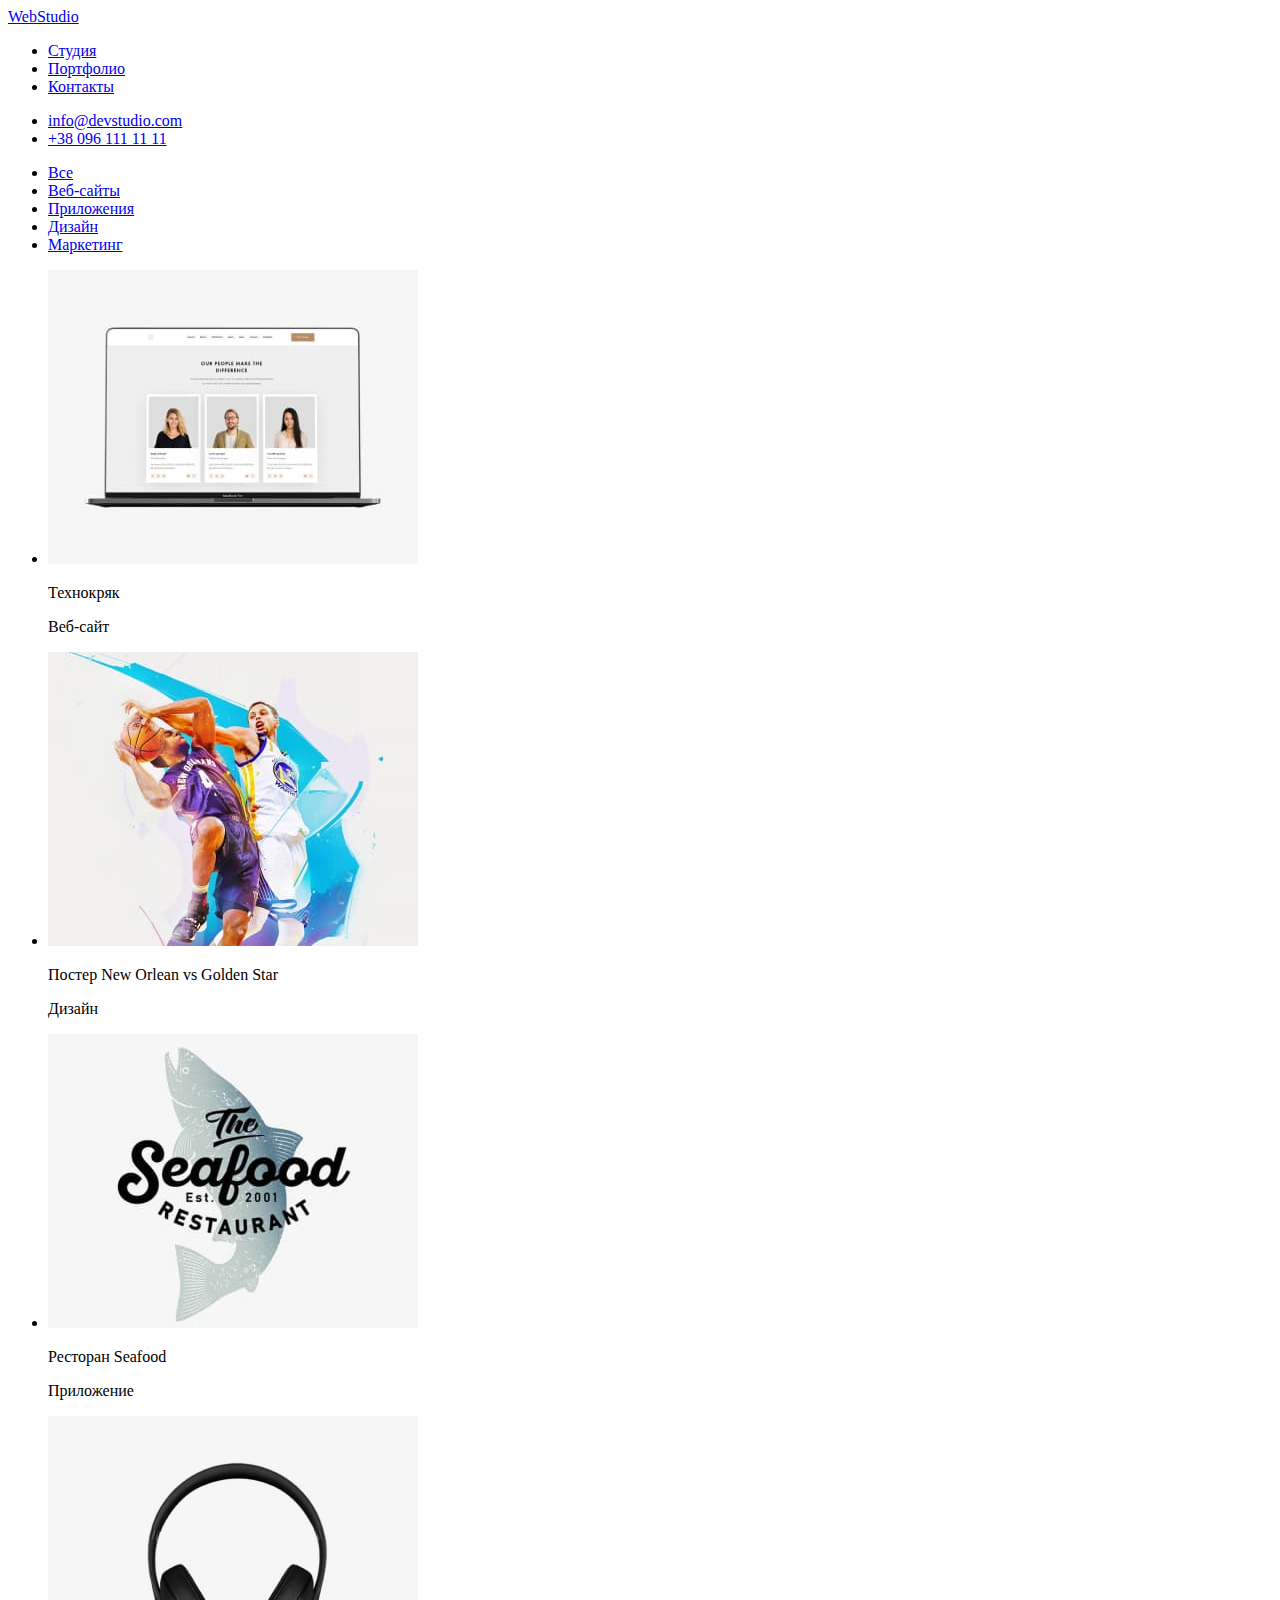
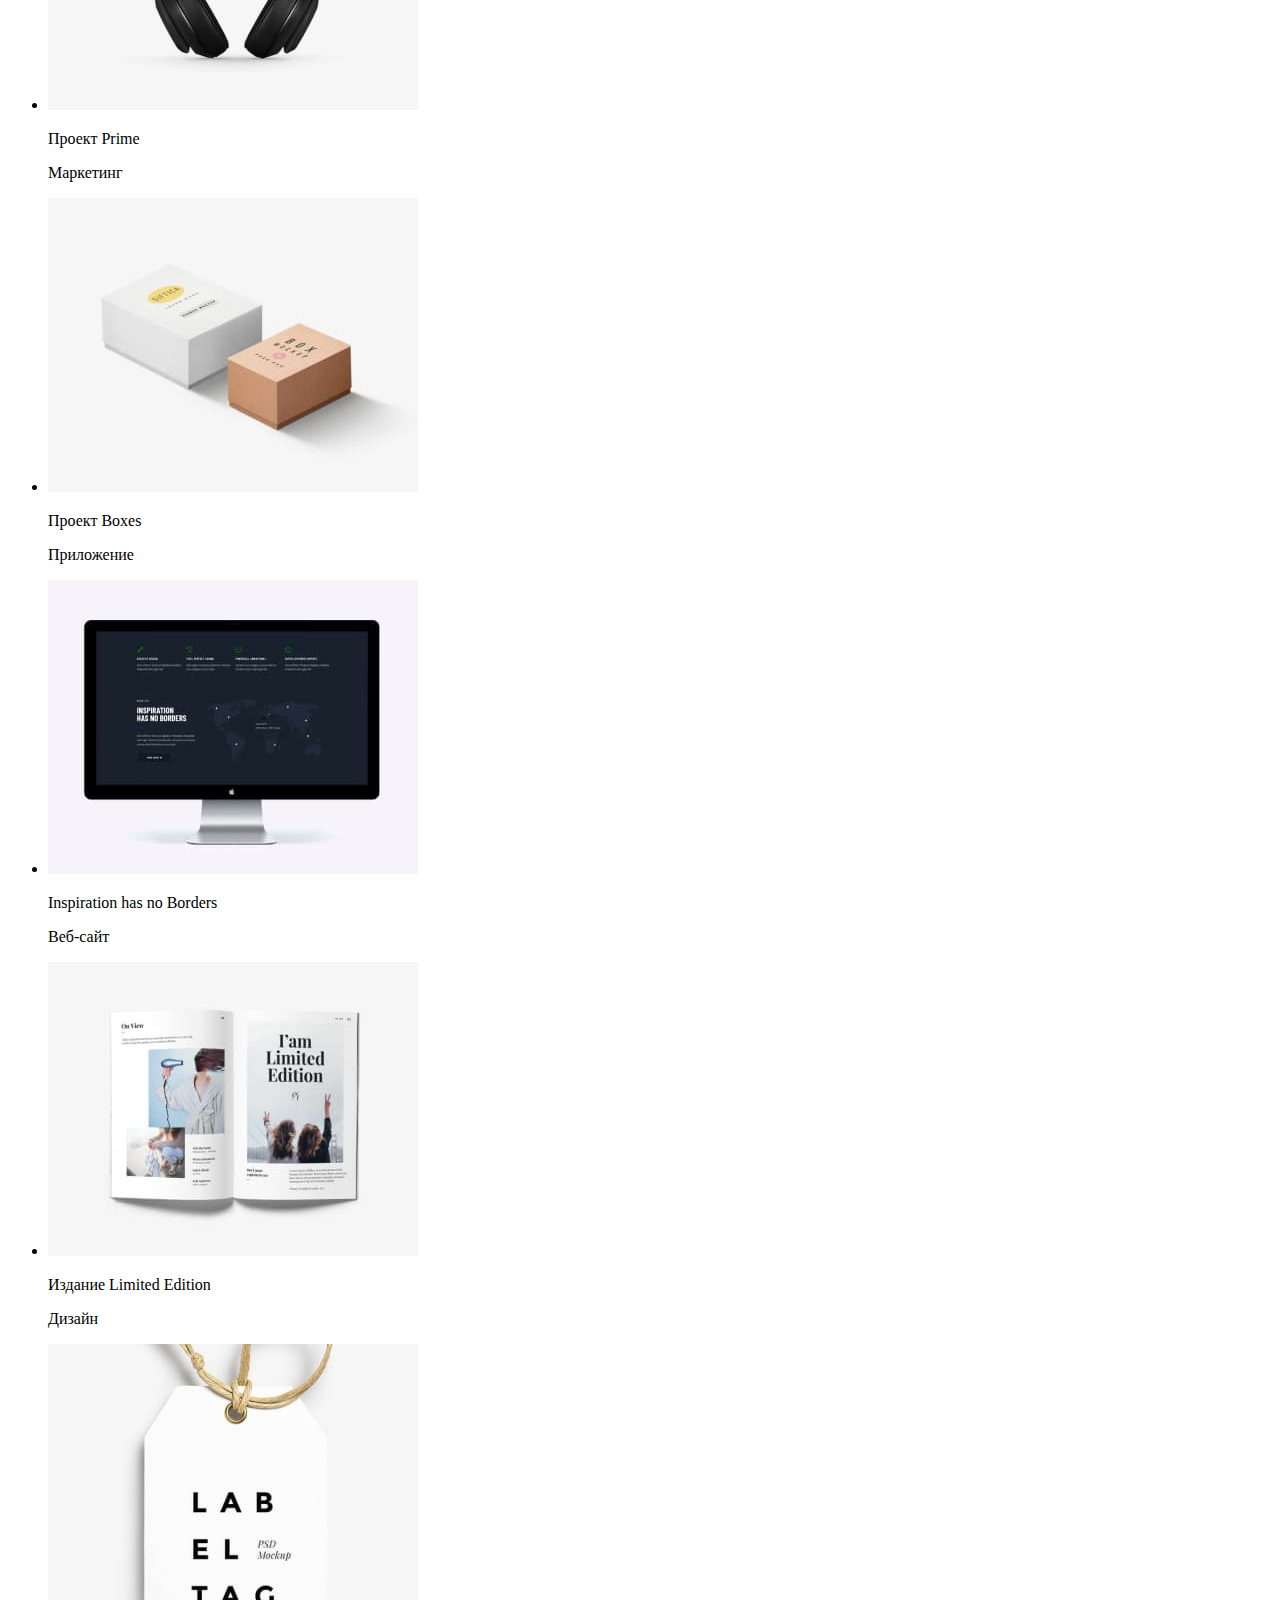
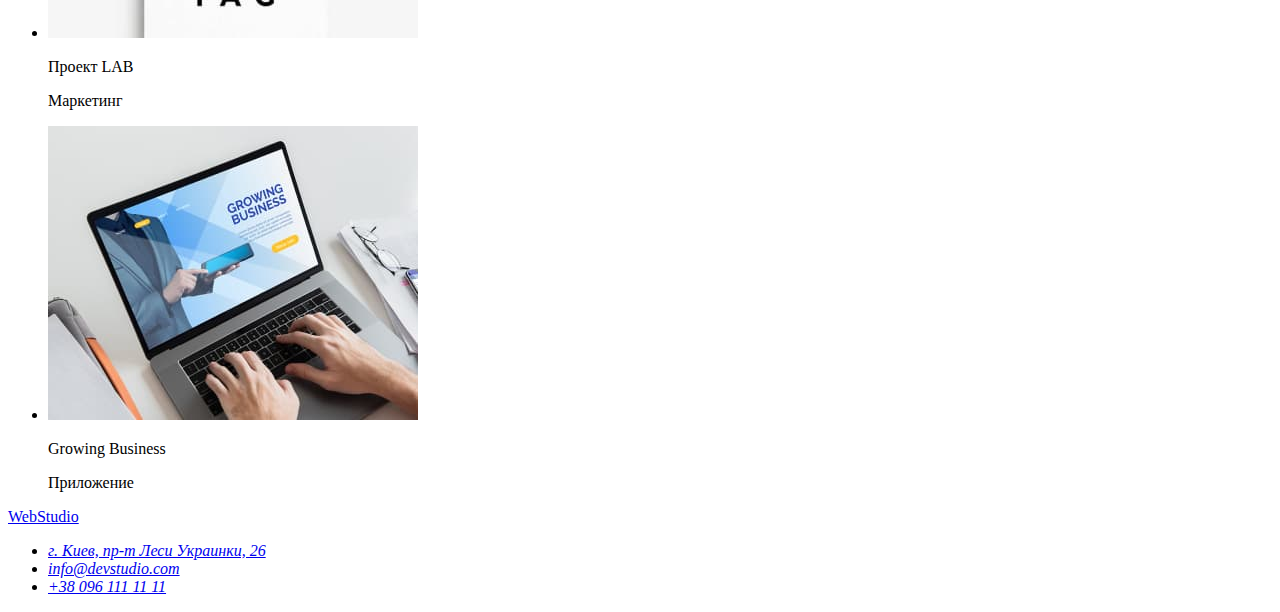
==== portfolio.html @ 1b554b1d "Сохраняет верстку" ====
<!DOCTYPE html>
<html lang="ru">
<head>
	<meta charset="UTF-8">
	<meta http-equiv="X-UA-Compatible" content="IE=edge">
	<meta name="viewport" content="width=device-width, initial-scale=1.0">
	<title>Document</title>
</head>
<body>
	<header>
		<a href="#">WebStudio</a>
		<nav>
			<ul>
				<li><a href="./index.html">Студия</a></li>
				<li><a href="./portfolio.html">Портфолио</a></li>
				<li><a href="#">Контакты</a></li>
			</ul>
		</nav>
		<ul>
			<li><a href="mailto:info@devstudio.com">info@devstudio.com</a></li>
			<li><a href="tel:+380961111111">+38 096 111 11 11</a></li>
		</ul>
	</header>
	<main>
		<nav>
			<ul>
				<li><a href="#">Все</a></li>
				<li><a href="#">Веб-сайты</a></li>
				<li><a href="#">Приложения</a></li>
				<li><a href="#">Дизайн</a></li>
				<li><a href="#">Маркетинг</a></li>
			</ul>
		</nav>
		<div>
			<ul>
				<li><img src="./images/portfolio-1.jpg" alt="Ноутбук с изображением фото людей" width="370" height="294">
					<p>Технокряк</p>
					<p>Веб-сайт</p>
			</li>
				<li><img src="./images/portfolio-2.jpg" alt="Два человека играют в баскетбол" width="370" height="294">
					<p>Постер New Orlean vs Golden Star</p>
					<p>Дизайн</p>
			</li>
				<li><img src="./images/portfolio-3.jpg" alt="	Логотип ресторана Seafood" width="370" height="294">
					<p>Ресторан Seafood</p>
					<p>Приложение</p>
			</li>
				<li><img src="./images/portfolio-4.jpg" alt="Изображены наушники" width="370" height="294">
					<p>Проект Prime</p>
					<p>Маркетинг</p>
			</li>
				<li><img src="./images/portfolio-5.jpg" alt="Две коробки" width="370" height="294">
					<p>Проект Boxes</p>
					<p>Приложение</p>
			</li>
				<li><img src="./images/portfolio-6.jpg" alt="Монитор" width="370" height="294">
					<p>Inspiration has no Borders</p>
					<p>Веб-сайт</p>
			</li>
				<li><img src="./images/portfolio-7.jpg" alt="Развернутая книга" width="370" height="294">
					<p>Издание Limited Edition</p>
					<p>Дизайн</p>
			</li>
				<li><img src="./images/portfolio-8.jpg" alt="Этикетка с буквами" width="370" height="294">
					<p>Проект LAB</p>
					<p>Маркетинг</p>
			</li>
			<li><img src="./images/portfolio-9.jpg" alt="Ноутбук" width="370" height="294">
				<p>Growing Business</p>
				<p>Приложение</p>
			</li>
			</ul>
		</div>
	</main>
	<footer>
		<a href="#">WebStudio</a>
		<address>
			<ul>
				<li><a href="https://www.google.com/maps/place/%D0%B1%D1%83%D0%BB.+%D0%9B%D0%B5%D1%81%D0%B8+%D0%A3%D0%BA%D1%80%D0%B0%D0%B8%D0%BD%D0%BA%D0%B8,+26,+%D0%9A%D0%B8%D0%B5%D0%B2,+02000/@50.4265807,30.5361971,17z/data=!3m1!4b1!4m5!3m4!1s0x40d4cf0e033ecbe9:0x57a4dffefec77da0!8m2!3d50.4265807!4d30.5383858"
						target="_blank">г. Киев, пр-т Леси Украинки, 26</a></li>
				<li><a href="mailto:info@devstudio.com">info@devstudio.com</a></li>
				<li><a href="tel:+380961111111">+38 096 111 11 11</a></li>
			</ul>
		</address>
	</footer>
</body>
</html>
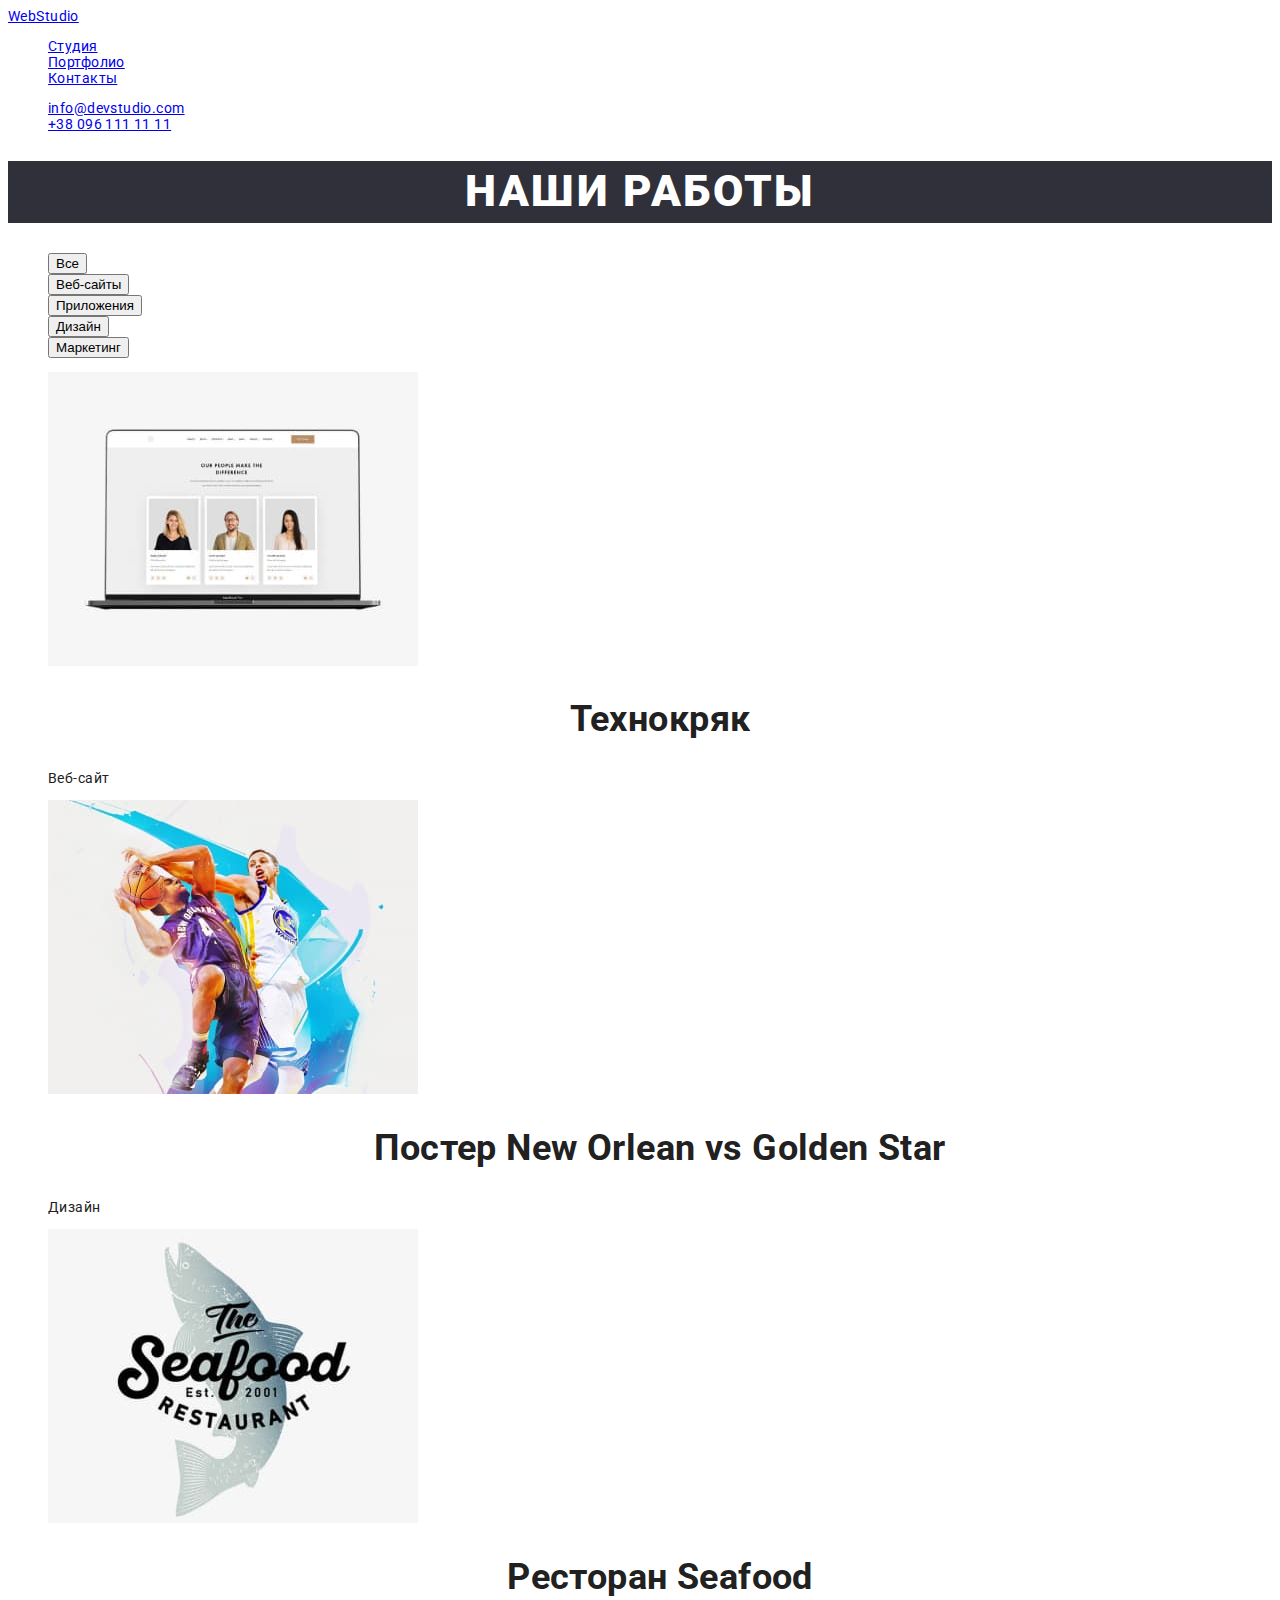
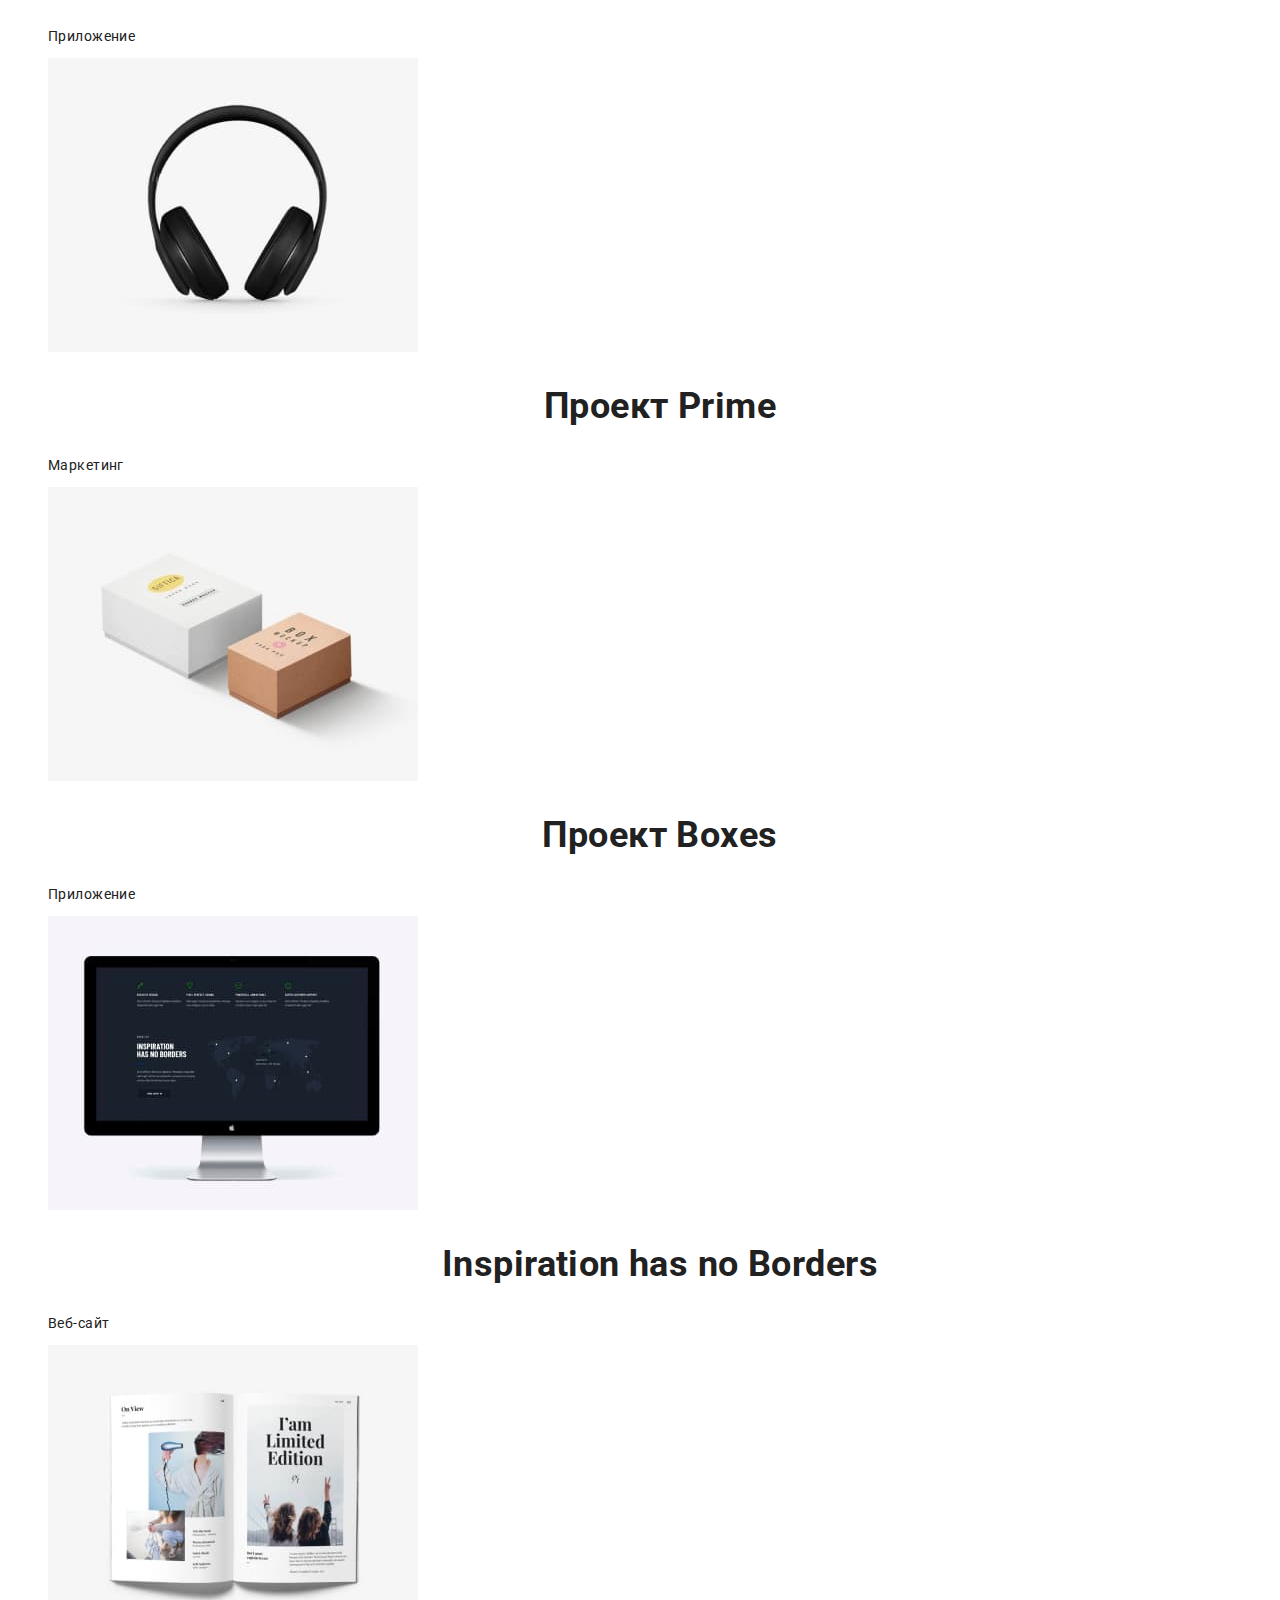
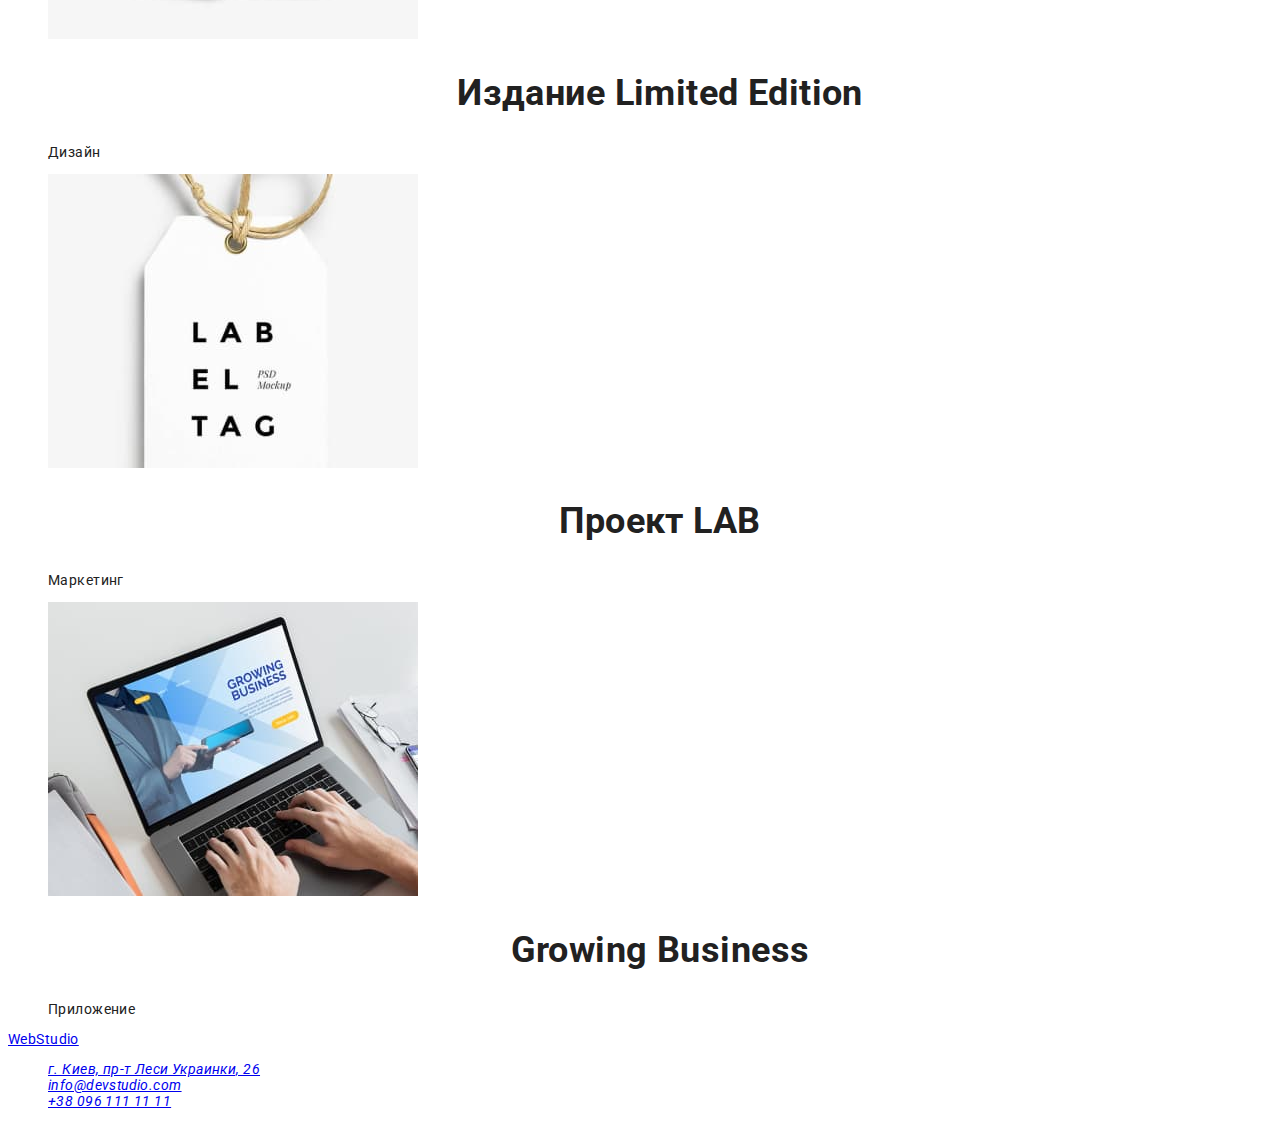
==== commit c7bc9b17: "сохраняет стили первой страницы" ====
--- a/portfolio.html
+++ b/portfolio.html
@@ -5,6 +5,9 @@
 	<meta http-equiv="X-UA-Compatible" content="IE=edge">
 	<meta name="viewport" content="width=device-width, initial-scale=1.0">
 	<title>Document</title>
+	<link href="https://fonts.googleapis.com/css2?family=Raleway:wght@700&family=Roboto:wght@400;500;700;900&display=swap"
+		rel="stylesheet">
+	<link rel="stylesheet" href="./css/styles.css">
 </head>
 <body>
 	<header>
@@ -23,50 +26,51 @@
 	</header>
 	<main>
 		<nav>
-			<ul>
-				<li><a href="#">Все</a></li>
-				<li><a href="#">Веб-сайты</a></li>
-				<li><a href="#">Приложения</a></li>
-				<li><a href="#">Дизайн</a></li>
-				<li><a href="#">Маркетинг</a></li>
+			<h1>Наши работы</h1>
+			<ul class="filter">
+				<li><button type="button">Все</button></li>
+				<li><button type="button">Веб-сайты</button></li>
+				<li><button type="button">Приложения</button></li>
+				<li><button type="button">Дизайн</button></li>
+				<li><button type="button">Маркетинг</button></li>
 			</ul>
 		</nav>
 		<div>
 			<ul>
 				<li><img src="./images/portfolio-1.jpg" alt="Ноутбук с изображением фото людей" width="370" height="294">
-					<p>Технокряк</p>
+					<h2>Технокряк</h2>
 					<p>Веб-сайт</p>
 			</li>
 				<li><img src="./images/portfolio-2.jpg" alt="Два человека играют в баскетбол" width="370" height="294">
-					<p>Постер New Orlean vs Golden Star</p>
+					<h2>Постер New Orlean vs Golden Star</h2>
 					<p>Дизайн</p>
 			</li>
 				<li><img src="./images/portfolio-3.jpg" alt="	Логотип ресторана Seafood" width="370" height="294">
-					<p>Ресторан Seafood</p>
+					<h2>Ресторан Seafood</h2>
 					<p>Приложение</p>
 			</li>
 				<li><img src="./images/portfolio-4.jpg" alt="Изображены наушники" width="370" height="294">
-					<p>Проект Prime</p>
+					<h2>Проект Prime</h2>
 					<p>Маркетинг</p>
 			</li>
 				<li><img src="./images/portfolio-5.jpg" alt="Две коробки" width="370" height="294">
-					<p>Проект Boxes</p>
+					<h2>Проект Boxes</h2>
 					<p>Приложение</p>
 			</li>
 				<li><img src="./images/portfolio-6.jpg" alt="Монитор" width="370" height="294">
-					<p>Inspiration has no Borders</p>
+					<h2>Inspiration has no Borders</h2>
 					<p>Веб-сайт</p>
 			</li>
 				<li><img src="./images/portfolio-7.jpg" alt="Развернутая книга" width="370" height="294">
-					<p>Издание Limited Edition</p>
+					<h2>Издание Limited Edition</h2>
 					<p>Дизайн</p>
 			</li>
 				<li><img src="./images/portfolio-8.jpg" alt="Этикетка с буквами" width="370" height="294">
-					<p>Проект LAB</p>
+					<h2>Проект LAB</h2>
 					<p>Маркетинг</p>
 			</li>
 			<li><img src="./images/portfolio-9.jpg" alt="Ноутбук" width="370" height="294">
-				<p>Growing Business</p>
+				<h2>Growing Business</h2>
 				<p>Приложение</p>
 			</li>
 			</ul>
--- a/css/styles.css
+++ b/css/styles.css
@@ -0,0 +1,117 @@
+a:hover {
+  text-decoration: underline;
+}
+ul li {
+  list-style: none;
+}
+body {
+  font-family: Roboto, sans-serif;
+  letter-spacing: 0.03em;
+  font-style: normal;
+  color: #212121;
+  font-weight: 400;
+  font-size: 14px;
+}
+.logo {
+  color: #2196f3;
+  font-family: Raleway;
+  font-weight: 700;
+  font-size: 26px;
+  line-height: 1.14;
+  text-decoration: none;
+}
+.list {
+  font-weight: 500;
+  line-height: 1.14;
+  color: #212121;
+}
+.link:hover,
+.link:focus,
+.contacts:hover,
+.contacts:focus {
+  color: #2196f3;
+}
+.button:hover,
+.button:focus {
+  color: #2f303a;
+}
+.contacts {
+  font-weight: 500;
+  line-height: 1.14;
+  color: #757575;
+}
+.link,
+.contacts {
+  text-decoration: none;
+  color: #212121;
+}
+h1 {
+  background: #2f303a;
+  color: #ffffff;
+  font-size: 44px;
+  line-height: 1.4;
+  font-weight: 900;
+  text-align: center;
+  letter-spacing: 0.06em;
+  text-transform: uppercase;
+}
+.button {
+  background: #2196f3;
+  box-shadow: 0px 4px 4px rgba(0, 0, 0, 0.15);
+  border-radius: 4px;
+  color: #ffffff;
+  font-weight: 700;
+  font-size: 16px;
+  line-height: 1.88;
+  text-align: center;
+  cursor: pointer;
+}
+h3 {
+  color: #212121;
+  font-weight: 700;
+  line-height: 1.14;
+  text-transform: uppercase;
+}
+.text {
+  color: #757575;
+  line-height: 1.7;
+}
+h2 {
+  color: #212121;
+  font-weight: 700;
+  font-size: 36px;
+  line-height: 1.17;
+  text-align: center;
+}
+.image {
+  width: 370px;
+  height: 294px;
+}
+.photo {
+  width: 270px;
+  height: 260px;
+}
+.name {
+  color: #212121;
+  font-weight: 500;
+  font-size: 16px;
+  line-height: 1.19;
+  text-align: center;
+}
+.profession {
+  color: #757575;
+  font-size: 16px;
+  line-height: 1.19;
+  text-align: center;
+}
+.address {
+  background: #2f303a;
+}
+.address .link {
+  line-height: 1.17;
+  color: rgba(255, 255, 255, 0.6);
+}
+.map {
+  color: #ffffff;
+  text-decoration: none;
+}
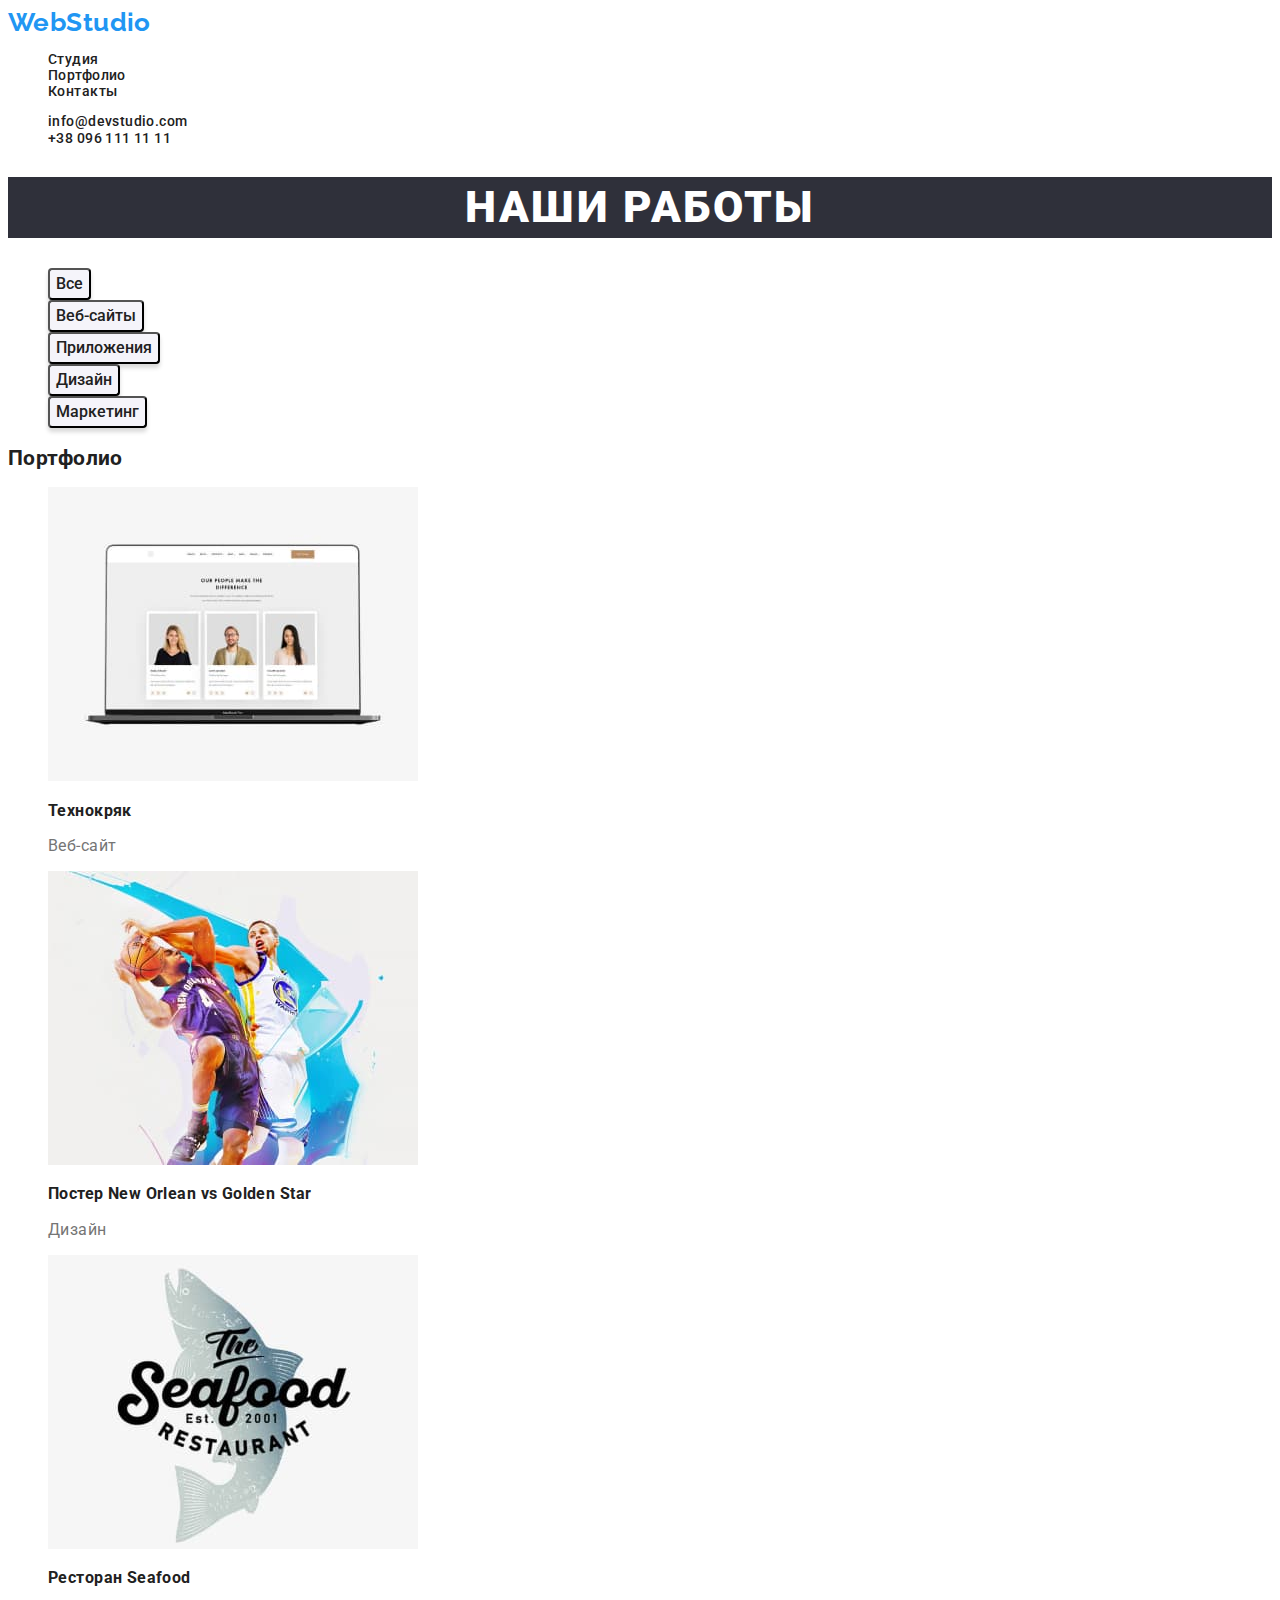
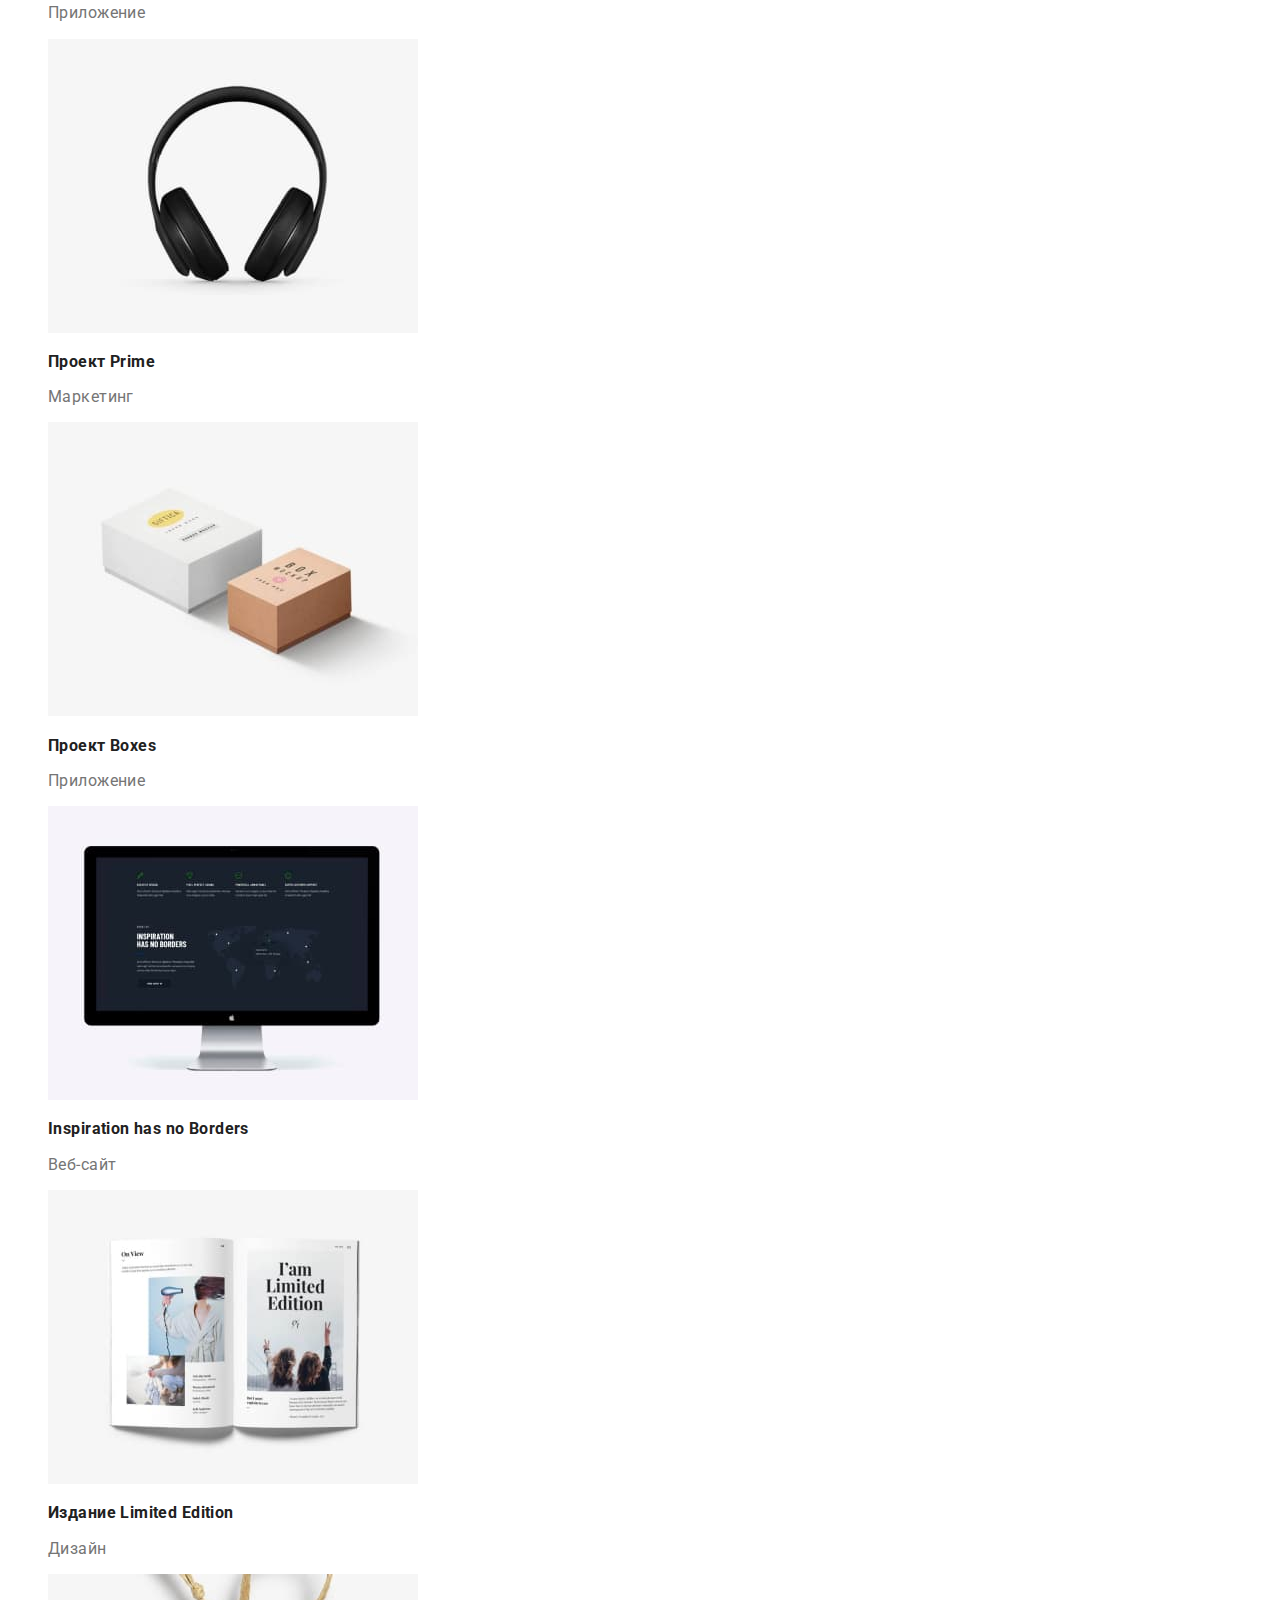
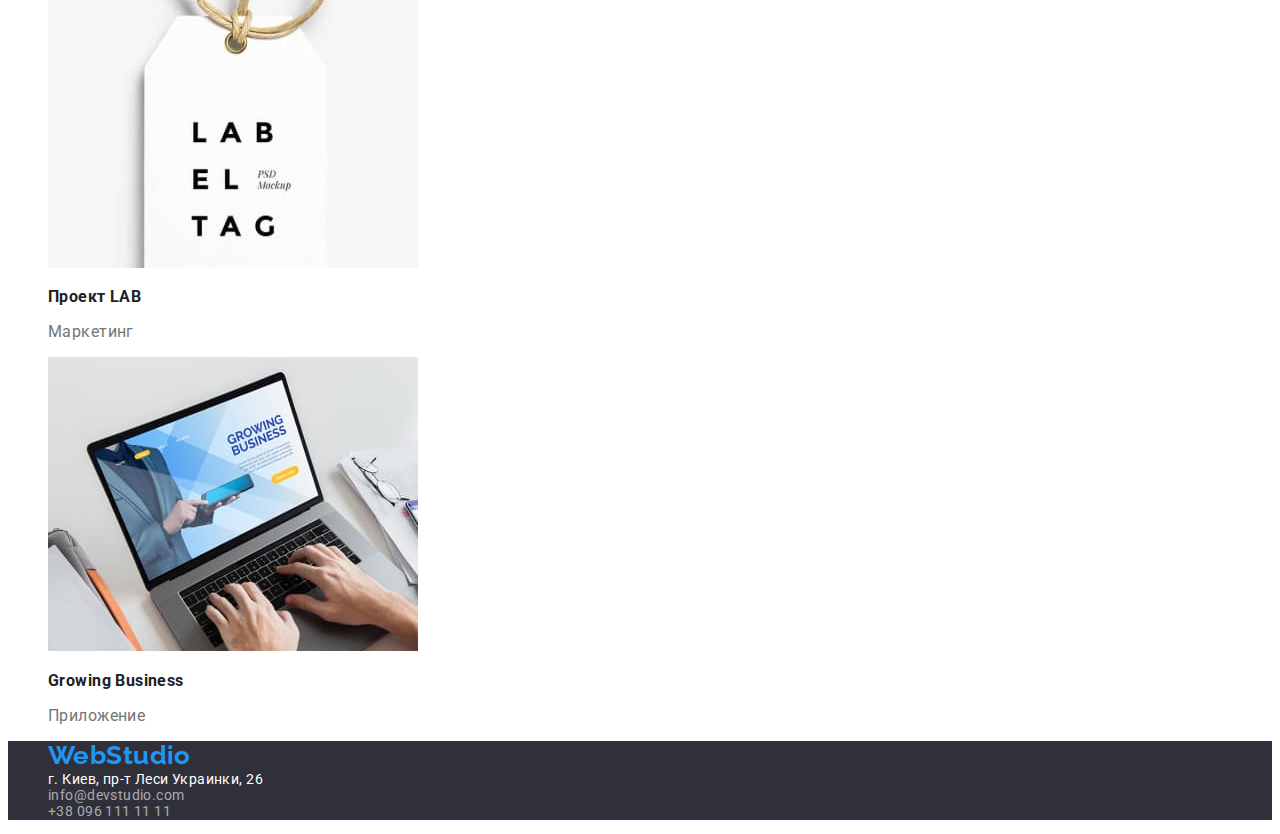
==== commit 9cc412ff: "сохраняет стили для index и portfolio" ====
--- a/portfolio.html
+++ b/portfolio.html
@@ -4,86 +4,88 @@
 	<meta charset="UTF-8">
 	<meta http-equiv="X-UA-Compatible" content="IE=edge">
 	<meta name="viewport" content="width=device-width, initial-scale=1.0">
-	<title>Document</title>
+	<title>Portfolio</title>
 	<link href="https://fonts.googleapis.com/css2?family=Raleway:wght@700&family=Roboto:wght@400;500;700;900&display=swap"
 		rel="stylesheet">
 	<link rel="stylesheet" href="./css/styles.css">
 </head>
 <body>
-	<header>
-		<a href="#">WebStudio</a>
-		<nav>
+	<header class="header">
+		<a class="logo" href="#">WebStudio</a>
+		<nav class="list">
 			<ul>
-				<li><a href="./index.html">Студия</a></li>
-				<li><a href="./portfolio.html">Портфолио</a></li>
-				<li><a href="#">Контакты</a></li>
+				<li><a class="link" href="./index.html">Студия</a></li>
+				<li><a class="link" href="./portfolio.html">Портфолио</a></li>
+				<li><a class="link" href="#">Контакты</a></li>
 			</ul>
 		</nav>
 		<ul>
-			<li><a href="mailto:info@devstudio.com">info@devstudio.com</a></li>
-			<li><a href="tel:+380961111111">+38 096 111 11 11</a></li>
+			<li><a class="contacts" href="mailto:info@devstudio.com">info@devstudio.com</a></li>
+			<li><a class="contacts" href="tel:+380961111111">+38 096 111 11 11</a></li>
 		</ul>
 	</header>
 	<main>
+		<h1>Наши работы</h1>
 		<nav>
-			<h1>Наши работы</h1>
 			<ul class="filter">
-				<li><button type="button">Все</button></li>
-				<li><button type="button">Веб-сайты</button></li>
-				<li><button type="button">Приложения</button></li>
-				<li><button type="button">Дизайн</button></li>
-				<li><button type="button">Маркетинг</button></li>
+				<li><button class="button" type="button">Все</button></li>
+				<li><button class="button" type="button">Веб-сайты</button></li>
+				<li><button class="button" type="button">Приложения</button></li>
+				<li><button class="button" type="button">Дизайн</button></li>
+				<li><button class="button" type="button">Маркетинг</button></li>
 			</ul>
 		</nav>
-		<div>
-			<ul>
+		<section>
+			<h2>Портфолио</h2>
+			<ul class="portfolio">
 				<li><img src="./images/portfolio-1.jpg" alt="Ноутбук с изображением фото людей" width="370" height="294">
-					<h2>Технокряк</h2>
-					<p>Веб-сайт</p>
+					<h3 class="products">Технокряк</h3>
+					<p class="description">Веб-сайт</p>
 			</li>
 				<li><img src="./images/portfolio-2.jpg" alt="Два человека играют в баскетбол" width="370" height="294">
-					<h2>Постер New Orlean vs Golden Star</h2>
-					<p>Дизайн</p>
+					<h3 class="products">Постер New Orlean vs Golden Star</h3>
+					<p class="description">Дизайн</p>
 			</li>
 				<li><img src="./images/portfolio-3.jpg" alt="	Логотип ресторана Seafood" width="370" height="294">
-					<h2>Ресторан Seafood</h2>
-					<p>Приложение</p>
+					<h3 class="products">Ресторан Seafood</h3>
+					<p class="description">Приложение</p>
 			</li>
 				<li><img src="./images/portfolio-4.jpg" alt="Изображены наушники" width="370" height="294">
-					<h2>Проект Prime</h2>
-					<p>Маркетинг</p>
+					<h3 class="products">Проект Prime</h3>
+					<p class="description">Маркетинг</p>
 			</li>
 				<li><img src="./images/portfolio-5.jpg" alt="Две коробки" width="370" height="294">
-					<h2>Проект Boxes</h2>
-					<p>Приложение</p>
+					<h3 class="products">Проект Boxes</h3>
+					<p class="description">Приложение</p>
 			</li>
 				<li><img src="./images/portfolio-6.jpg" alt="Монитор" width="370" height="294">
-					<h2>Inspiration has no Borders</h2>
-					<p>Веб-сайт</p>
+					<h3 class="products">Inspiration has no Borders</h3>
+					<p class="description">Веб-сайт</p>
 			</li>
 				<li><img src="./images/portfolio-7.jpg" alt="Развернутая книга" width="370" height="294">
-					<h2>Издание Limited Edition</h2>
-					<p>Дизайн</p>
+					<h3 class="products">Издание Limited Edition</h3>
+					<p class="description">Дизайн</p>
 			</li>
 				<li><img src="./images/portfolio-8.jpg" alt="Этикетка с буквами" width="370" height="294">
-					<h2>Проект LAB</h2>
-					<p>Маркетинг</p>
+					<h3 class="products">Проект LAB</h3>
+					<p class="description">Маркетинг</p>
 			</li>
 			<li><img src="./images/portfolio-9.jpg" alt="Ноутбук" width="370" height="294">
-				<h2>Growing Business</h2>
-				<p>Приложение</p>
+				<h3 class="products">Growing Business</h3>
+				<p class="description">Приложение</p>
 			</li>
 			</ul>
-		</div>
+		</section>
 	</main>
-	<footer>
-		<a href="#">WebStudio</a>
+	<footer class="footer">
 		<address>
-			<ul>
-				<li><a href="https://www.google.com/maps/place/%D0%B1%D1%83%D0%BB.+%D0%9B%D0%B5%D1%81%D0%B8+%D0%A3%D0%BA%D1%80%D0%B0%D0%B8%D0%BD%D0%BA%D0%B8,+26,+%D0%9A%D0%B8%D0%B5%D0%B2,+02000/@50.4265807,30.5361971,17z/data=!3m1!4b1!4m5!3m4!1s0x40d4cf0e033ecbe9:0x57a4dffefec77da0!8m2!3d50.4265807!4d30.5383858"
+			<ul class="address">
+				<li><a class="logo" href="#">WebStudio</a></li>
+				<li><a class="map"
+						href="https://www.google.com/maps/place/%D0%B1%D1%83%D0%BB.+%D0%9B%D0%B5%D1%81%D0%B8+%D0%A3%D0%BA%D1%80%D0%B0%D0%B8%D0%BD%D0%BA%D0%B8,+26,+%D0%9A%D0%B8%D0%B5%D0%B2,+02000/@50.4265807,30.5361971,17z/data=!3m1!4b1!4m5!3m4!1s0x40d4cf0e033ecbe9:0x57a4dffefec77da0!8m2!3d50.4265807!4d30.5383858"
 						target="_blank">г. Киев, пр-т Леси Украинки, 26</a></li>
-				<li><a href="mailto:info@devstudio.com">info@devstudio.com</a></li>
-				<li><a href="tel:+380961111111">+38 096 111 11 11</a></li>
+				<li><a class="link" href="mailto:info@devstudio.com">info@devstudio.com</a></li>
+				<li><a class="link" href="tel:+380961111111">+38 096 111 11 11</a></li>
 			</ul>
 		</address>
 	</footer>
--- a/css/styles.css
+++ b/css/styles.css
@@ -1,3 +1,9 @@
+:root {
+  --primary-text-color: #757575;
+  --title-text-color: #212121;
+  --accent-color: #2196f3;
+}
+
 a:hover {
   text-decoration: underline;
 }
@@ -8,12 +14,27 @@
   font-family: Roboto, sans-serif;
   letter-spacing: 0.03em;
   font-style: normal;
-  color: #212121;
+  color: var(--title-text-color);
   font-weight: 400;
   font-size: 14px;
 }
+.header {
+  background-color: #ffffff;
+}
+.main-section {
+  background-color: #2f303a;
+}
+.text-section {
+  background-color: #e5e5e5;
+}
+.team-section {
+  background-color: #f5f4fa;
+}
+.footer {
+  background-color: #2f303a;
+}
 .logo {
-  color: #2196f3;
+  color: var(--accent-color);
   font-family: Raleway;
   font-weight: 700;
   font-size: 26px;
@@ -23,27 +44,35 @@
 .list {
   font-weight: 500;
   line-height: 1.14;
-  color: #212121;
+  color: var(--title-text-color);
 }
 .link:hover,
 .link:focus,
 .contacts:hover,
 .contacts:focus {
-  color: #2196f3;
+  color: var(--accent-color);
 }
 .button:hover,
 .button:focus {
-  color: #2f303a;
+  color: #ffffff;
+  background-color: var(--accent-color);
+  box-shadow: 0px 3px 1px rgba(0, 0, 0, 0.1), 0px 1px 2px rgba(0, 0, 0, 0.08),
+    0px 2px 2px rgba(0, 0, 0, 0.12);
+  border-radius: 4px;
 }
+/* .list:active {
+  color: #ffffff;
+  background-color: var(--accent-color);
+} */
 .contacts {
   font-weight: 500;
   line-height: 1.14;
-  color: #757575;
+  color: var(--primary-text-color);
 }
 .link,
 .contacts {
   text-decoration: none;
-  color: #212121;
+  color: var(--title-text-color);
 }
 h1 {
   background: #2f303a;
@@ -56,28 +85,31 @@
   text-transform: uppercase;
 }
 .button {
-  background: #2196f3;
+  background: #f5f4fa;
   box-shadow: 0px 4px 4px rgba(0, 0, 0, 0.15);
   border-radius: 4px;
-  color: #ffffff;
-  font-weight: 700;
+  color: var(--title-text-color);
+  font-weight: 500;
   font-size: 16px;
-  line-height: 1.88;
+  line-height: 1.63;
   text-align: center;
   cursor: pointer;
+  font-family: inherit;
 }
-h3 {
-  color: #212121;
+.feature {
+  color: var(--title-text-color);
+  text-transform: uppercase;
   font-weight: 700;
+  font-size: 14px;
   line-height: 1.14;
-  text-transform: uppercase;
 }
 .text {
-  color: #757575;
+  color: var(--primary-text-color);
+  font-size: 14px;
   line-height: 1.7;
 }
-h2 {
-  color: #212121;
+.title {
+  color: var(--title-text-color);
   font-weight: 700;
   font-size: 36px;
   line-height: 1.17;
@@ -92,26 +124,40 @@
   height: 260px;
 }
 .name {
-  color: #212121;
+  color: var(--title-text-color);
   font-weight: 500;
   font-size: 16px;
   line-height: 1.19;
   text-align: center;
 }
 .profession {
-  color: #757575;
+  color: var(--primary-text-color);
   font-size: 16px;
   line-height: 1.19;
   text-align: center;
 }
 .address {
   background: #2f303a;
+  font-style: normal;
 }
 .address .link {
+  color: rgba(255, 255, 255, 0.6);
   line-height: 1.17;
-  color: rgba(255, 255, 255, 0.6);
 }
 .map {
   color: #ffffff;
   text-decoration: none;
 }
+}
+.products {
+  color: var(--title-text-color);
+  font-weight: 700;
+  font-style: 18px;
+  line-height: 2;
+  letter-spacing: 0.06em;
+}
+.description {
+  color: var(--primary-text-color);
+  font-size: 16px;
+  line-height: 1.19;
+}
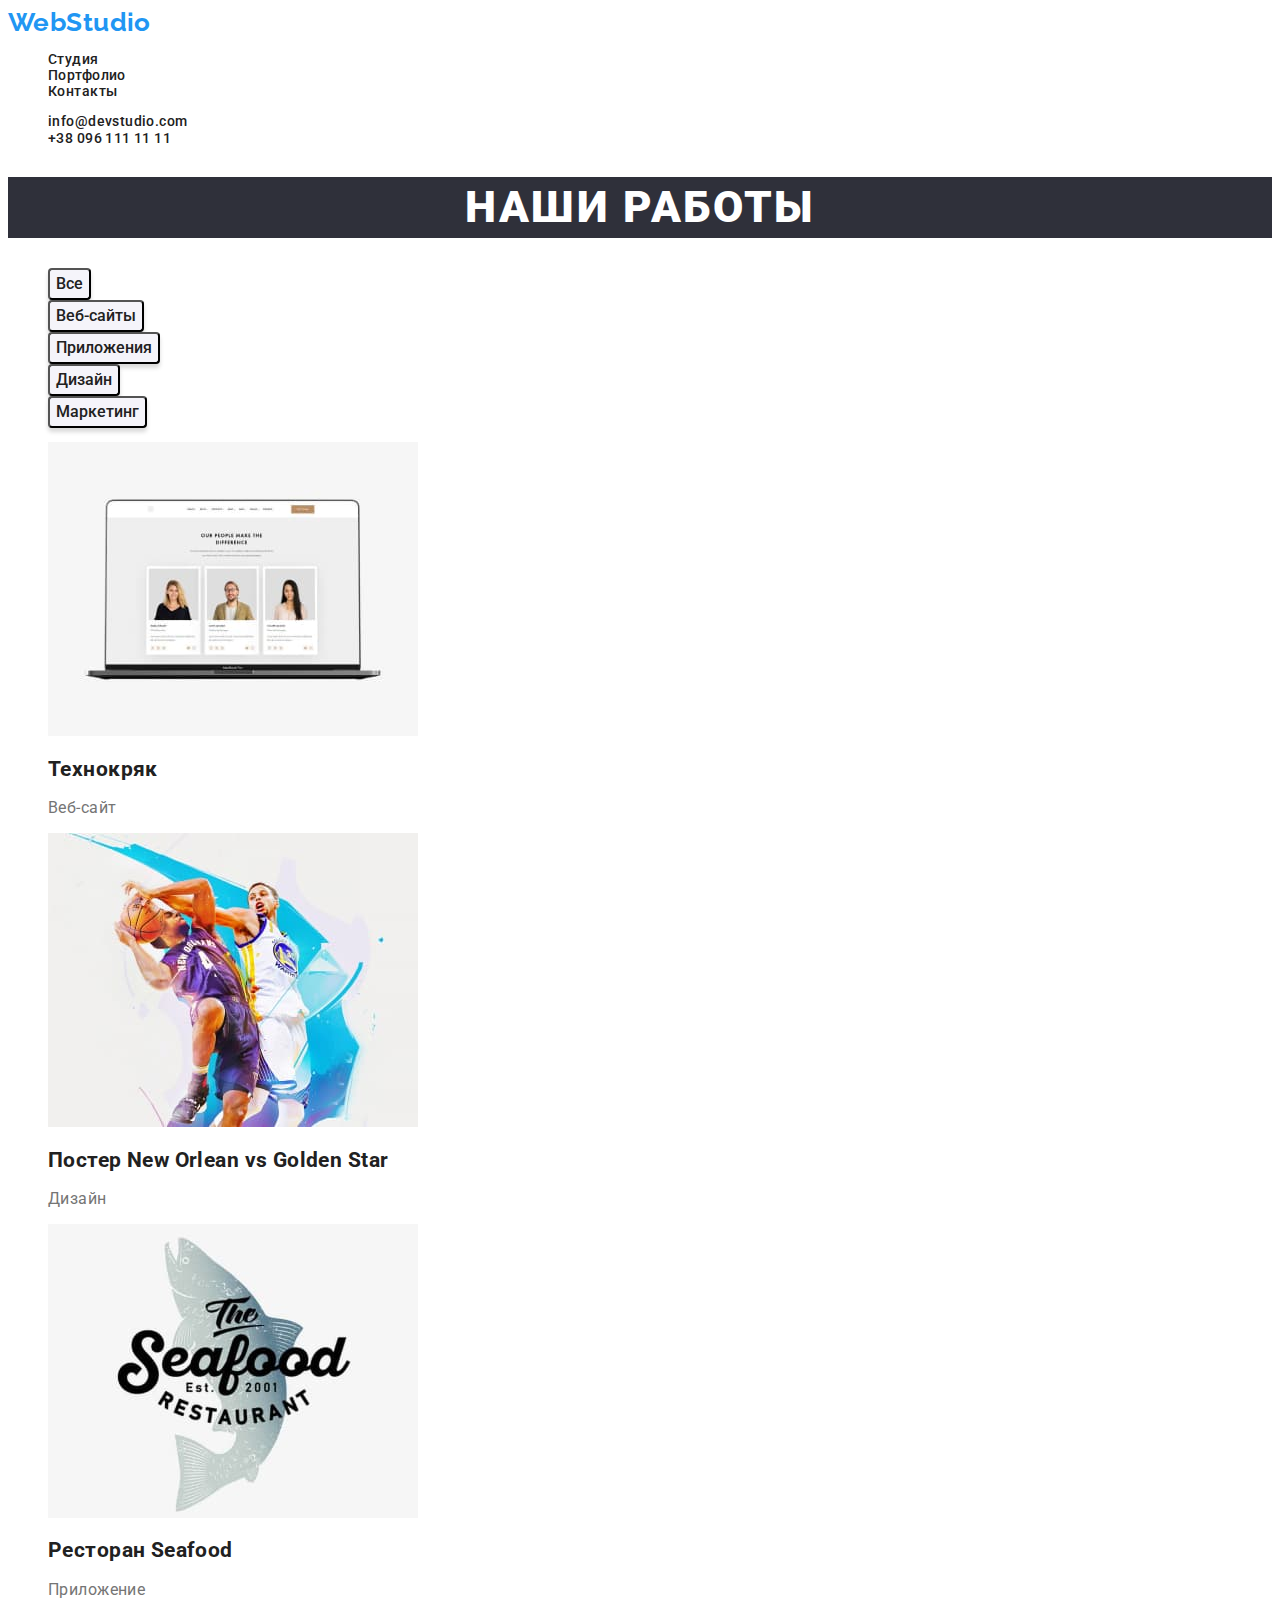
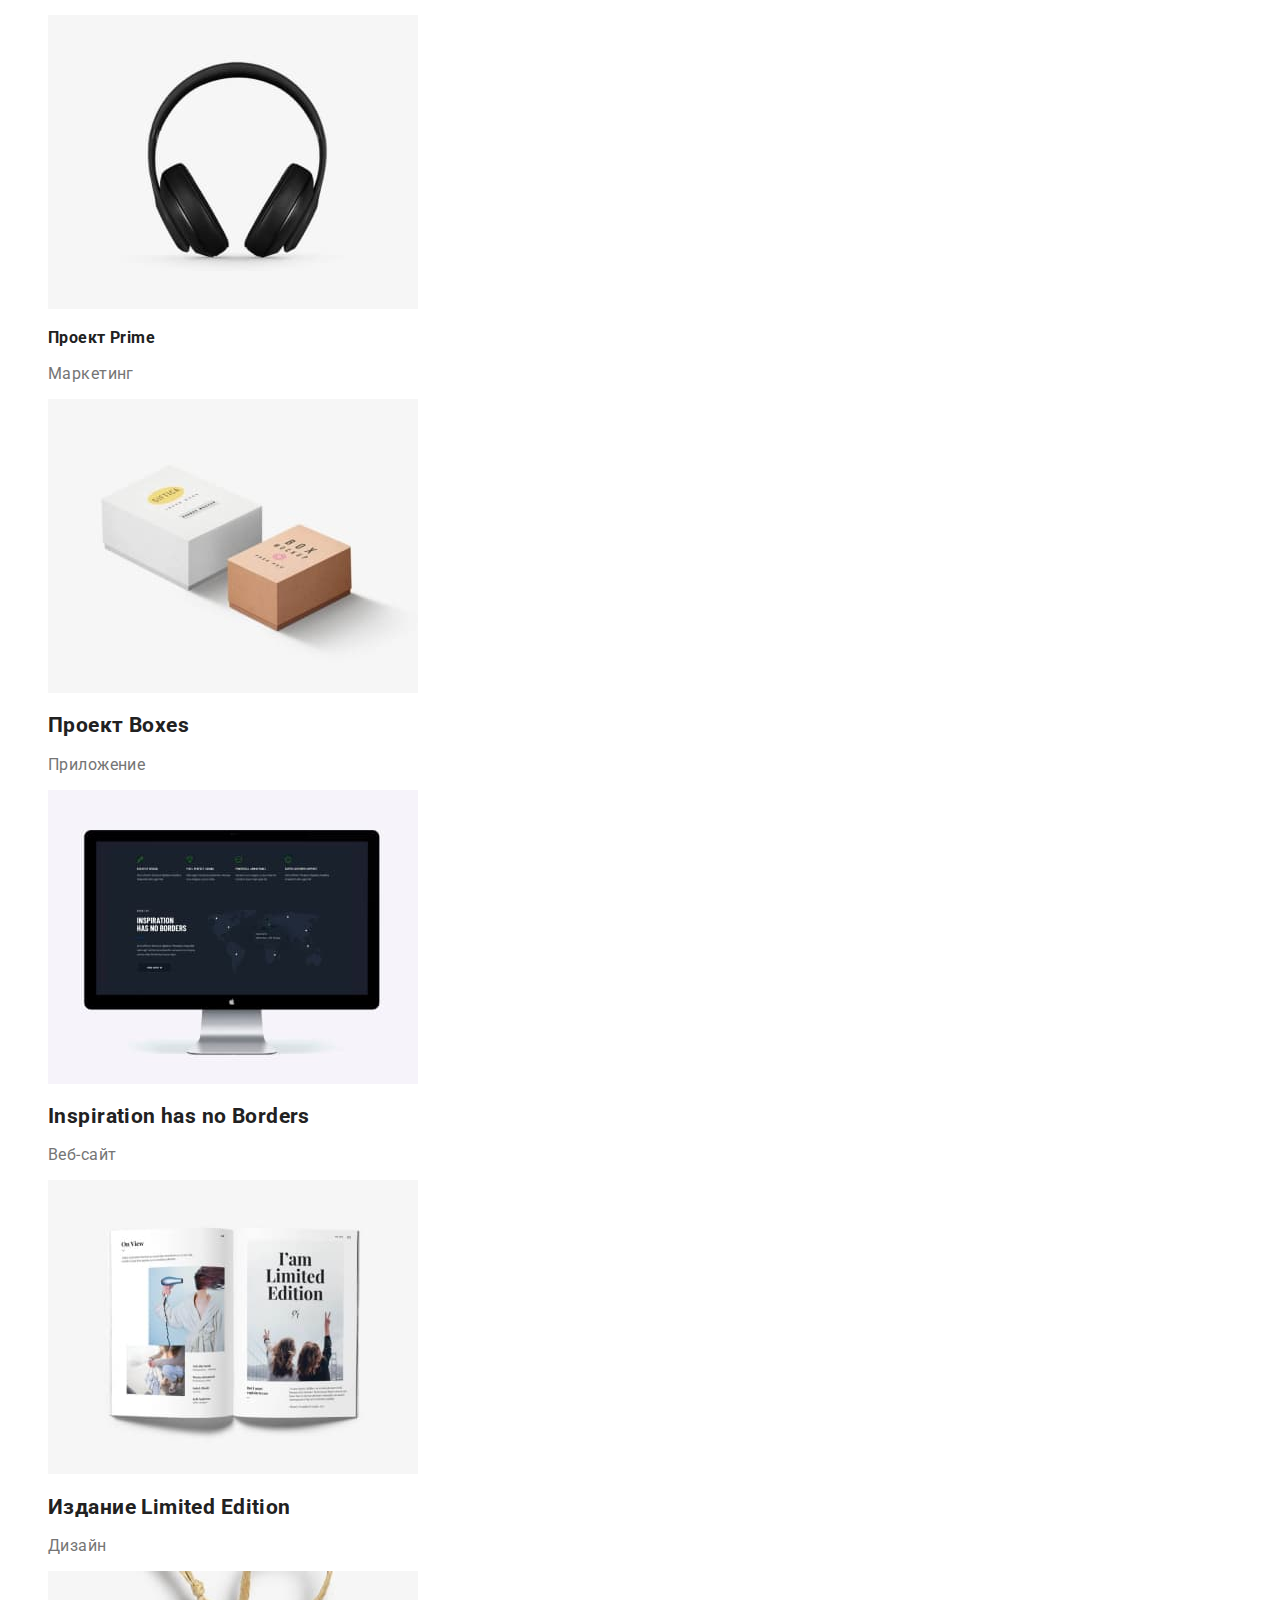
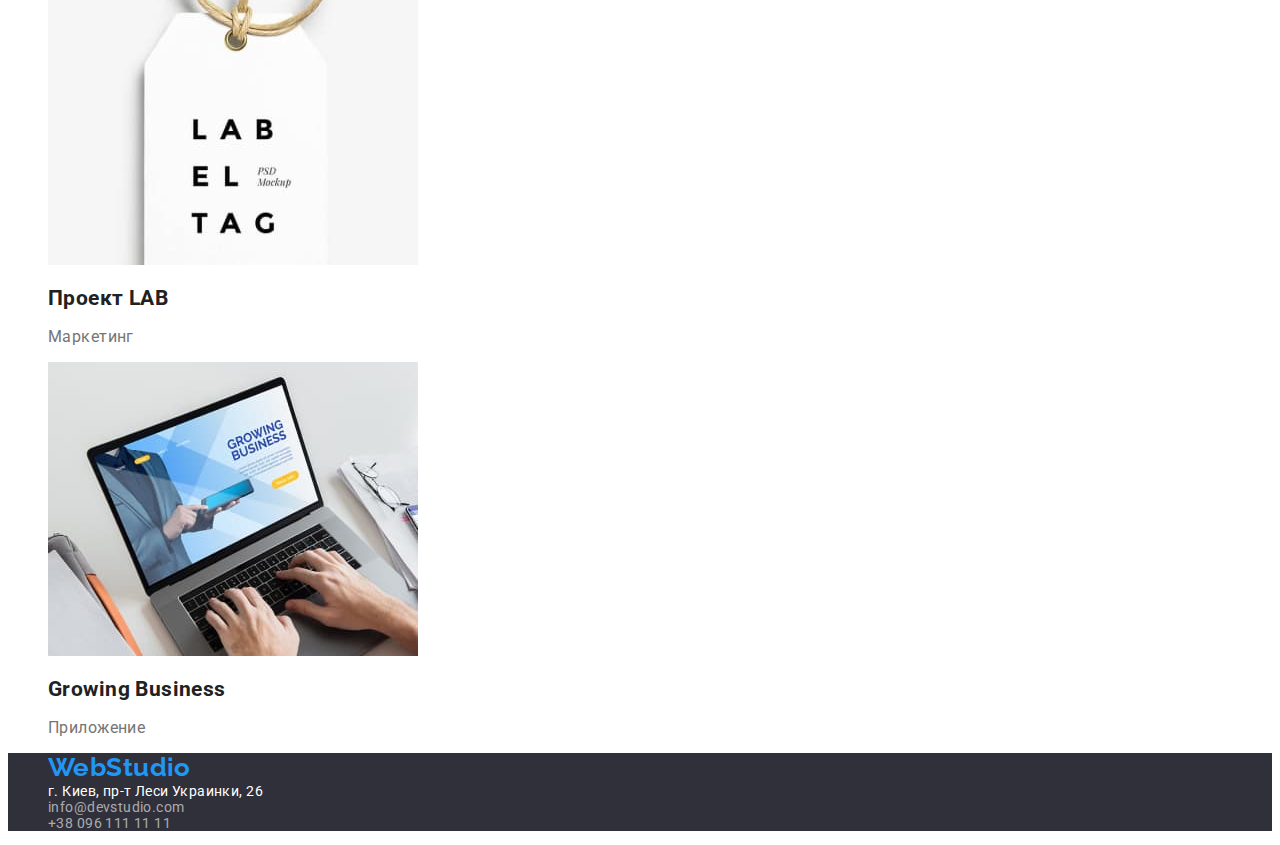
==== commit aede9c4b: "исправляет ошибки ментора по html" ====
--- a/portfolio.html
+++ b/portfolio.html
@@ -25,8 +25,8 @@
 		</ul>
 	</header>
 	<main>
-		<h1>Наши работы</h1>
-		<nav>
+		<section>
+			<h1 class="main-title">Наши работы</h1>
 			<ul class="filter">
 				<li><button class="button" type="button">Все</button></li>
 				<li><button class="button" type="button">Веб-сайты</button></li>
@@ -34,20 +34,17 @@
 				<li><button class="button" type="button">Дизайн</button></li>
 				<li><button class="button" type="button">Маркетинг</button></li>
 			</ul>
-		</nav>
-		<section>
-			<h2>Портфолио</h2>
 			<ul class="portfolio">
 				<li><img src="./images/portfolio-1.jpg" alt="Ноутбук с изображением фото людей" width="370" height="294">
-					<h3 class="products">Технокряк</h3>
+					<h2 class="products">Технокряк</h2>
 					<p class="description">Веб-сайт</p>
 			</li>
 				<li><img src="./images/portfolio-2.jpg" alt="Два человека играют в баскетбол" width="370" height="294">
-					<h3 class="products">Постер New Orlean vs Golden Star</h3>
+					<h2 class="products">Постер New Orlean vs Golden Star</h2>
 					<p class="description">Дизайн</p>
 			</li>
 				<li><img src="./images/portfolio-3.jpg" alt="	Логотип ресторана Seafood" width="370" height="294">
-					<h3 class="products">Ресторан Seafood</h3>
+					<h2 class="products">Ресторан Seafood</h2>
 					<p class="description">Приложение</p>
 			</li>
 				<li><img src="./images/portfolio-4.jpg" alt="Изображены наушники" width="370" height="294">
@@ -55,23 +52,23 @@
 					<p class="description">Маркетинг</p>
 			</li>
 				<li><img src="./images/portfolio-5.jpg" alt="Две коробки" width="370" height="294">
-					<h3 class="products">Проект Boxes</h3>
+					<h2 class="products">Проект Boxes</h2>
 					<p class="description">Приложение</p>
 			</li>
 				<li><img src="./images/portfolio-6.jpg" alt="Монитор" width="370" height="294">
-					<h3 class="products">Inspiration has no Borders</h3>
+					<h2 class="products">Inspiration has no Borders</h2>
 					<p class="description">Веб-сайт</p>
 			</li>
 				<li><img src="./images/portfolio-7.jpg" alt="Развернутая книга" width="370" height="294">
-					<h3 class="products">Издание Limited Edition</h3>
+					<h2 class="products">Издание Limited Edition</h2>
 					<p class="description">Дизайн</p>
 			</li>
 				<li><img src="./images/portfolio-8.jpg" alt="Этикетка с буквами" width="370" height="294">
-					<h3 class="products">Проект LAB</h3>
+					<h2 class="products">Проект LAB</h2>
 					<p class="description">Маркетинг</p>
 			</li>
 			<li><img src="./images/portfolio-9.jpg" alt="Ноутбук" width="370" height="294">
-				<h3 class="products">Growing Business</h3>
+				<h2 class="products">Growing Business</h2>
 				<p class="description">Приложение</p>
 			</li>
 			</ul>
--- a/css/styles.css
+++ b/css/styles.css
@@ -2,6 +2,7 @@
   --primary-text-color: #757575;
   --title-text-color: #212121;
   --accent-color: #2196f3;
+  --bg-white-color: #ffffff;
 }
 
 a:hover {
@@ -19,7 +20,7 @@
   font-size: 14px;
 }
 .header {
-  background-color: #ffffff;
+  background-color: var(--bg-white-color);
 }
 .main-section {
   background-color: #2f303a;
@@ -54,7 +55,7 @@
 }
 .button:hover,
 .button:focus {
-  color: #ffffff;
+  color: var(--bg-white-color);
   background-color: var(--accent-color);
   box-shadow: 0px 3px 1px rgba(0, 0, 0, 0.1), 0px 1px 2px rgba(0, 0, 0, 0.08),
     0px 2px 2px rgba(0, 0, 0, 0.12);
@@ -74,9 +75,9 @@
   text-decoration: none;
   color: var(--title-text-color);
 }
-h1 {
+.main-title {
   background: #2f303a;
-  color: #ffffff;
+  color: var(--bg-white-color);
   font-size: 44px;
   line-height: 1.4;
   font-weight: 900;
@@ -145,7 +146,7 @@
   line-height: 1.17;
 }
 .map {
-  color: #ffffff;
+  color: var(--bg-white-color);
   text-decoration: none;
 }
 }
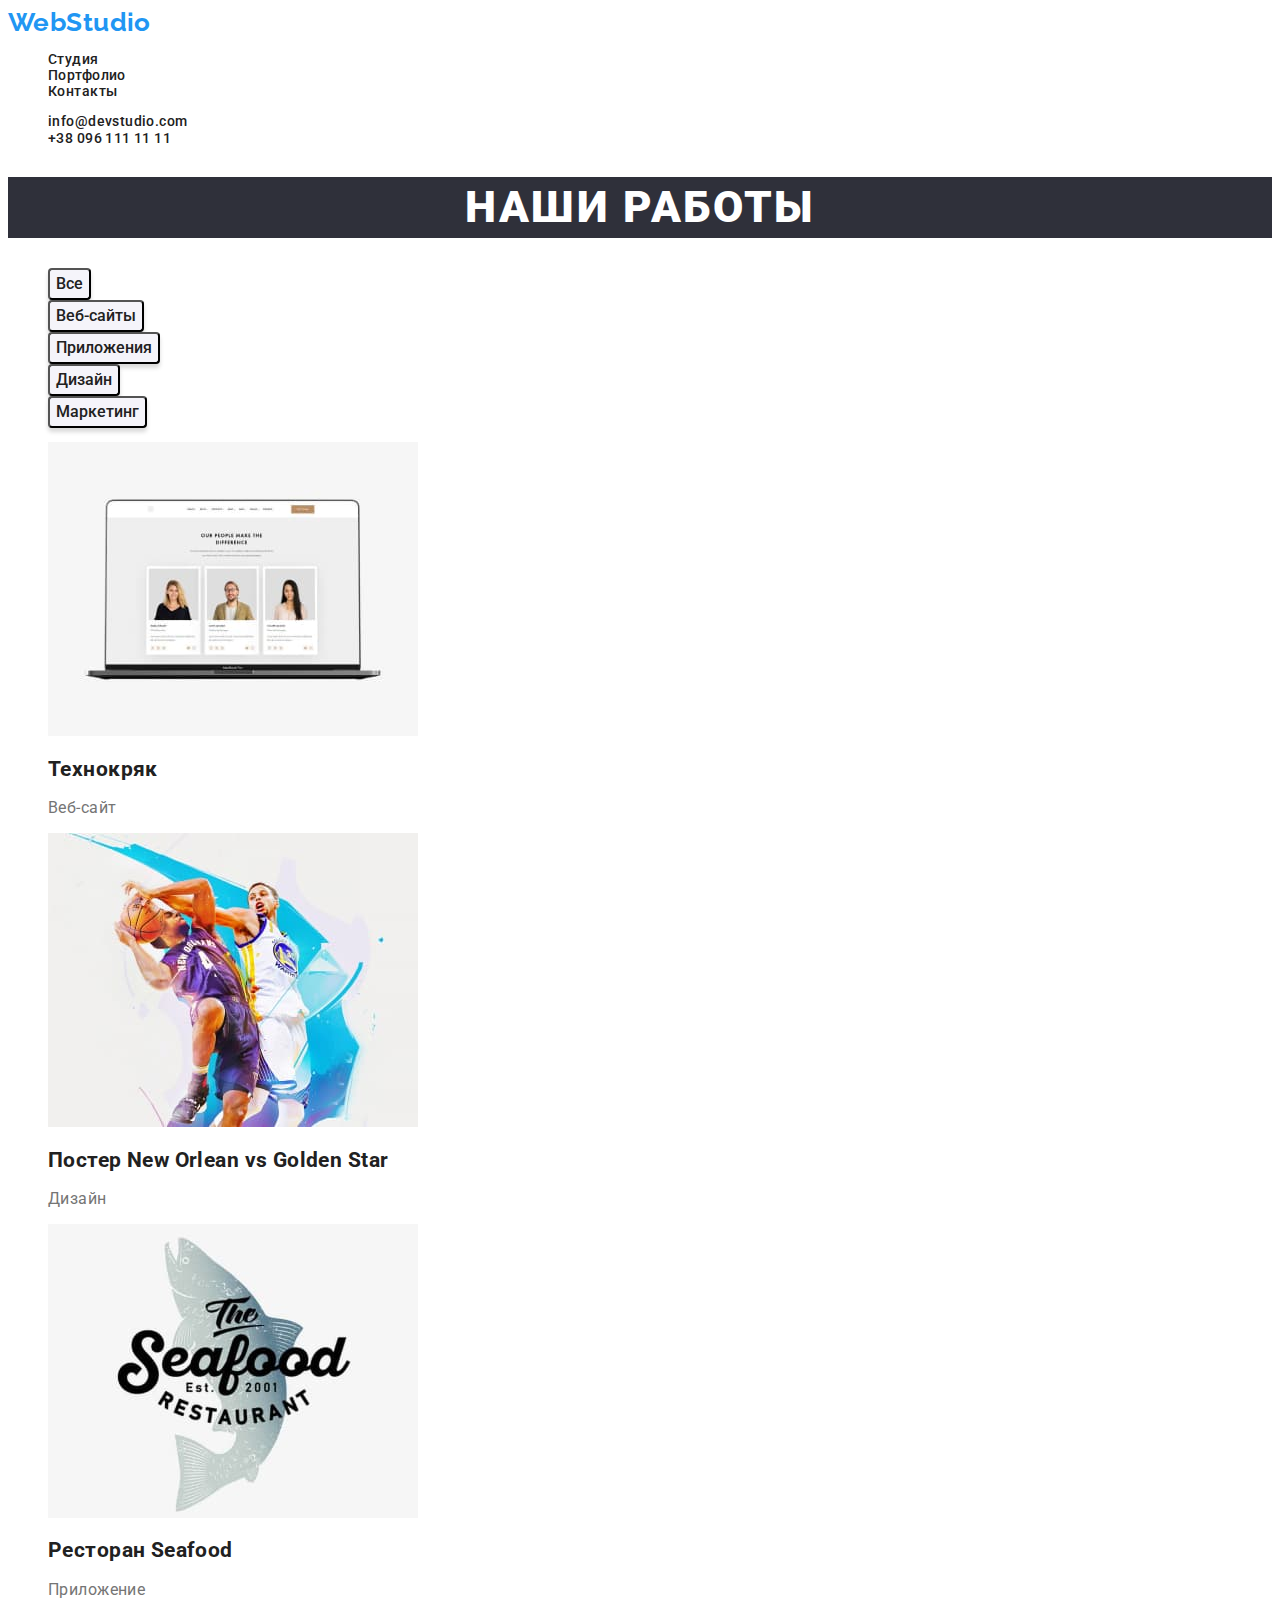
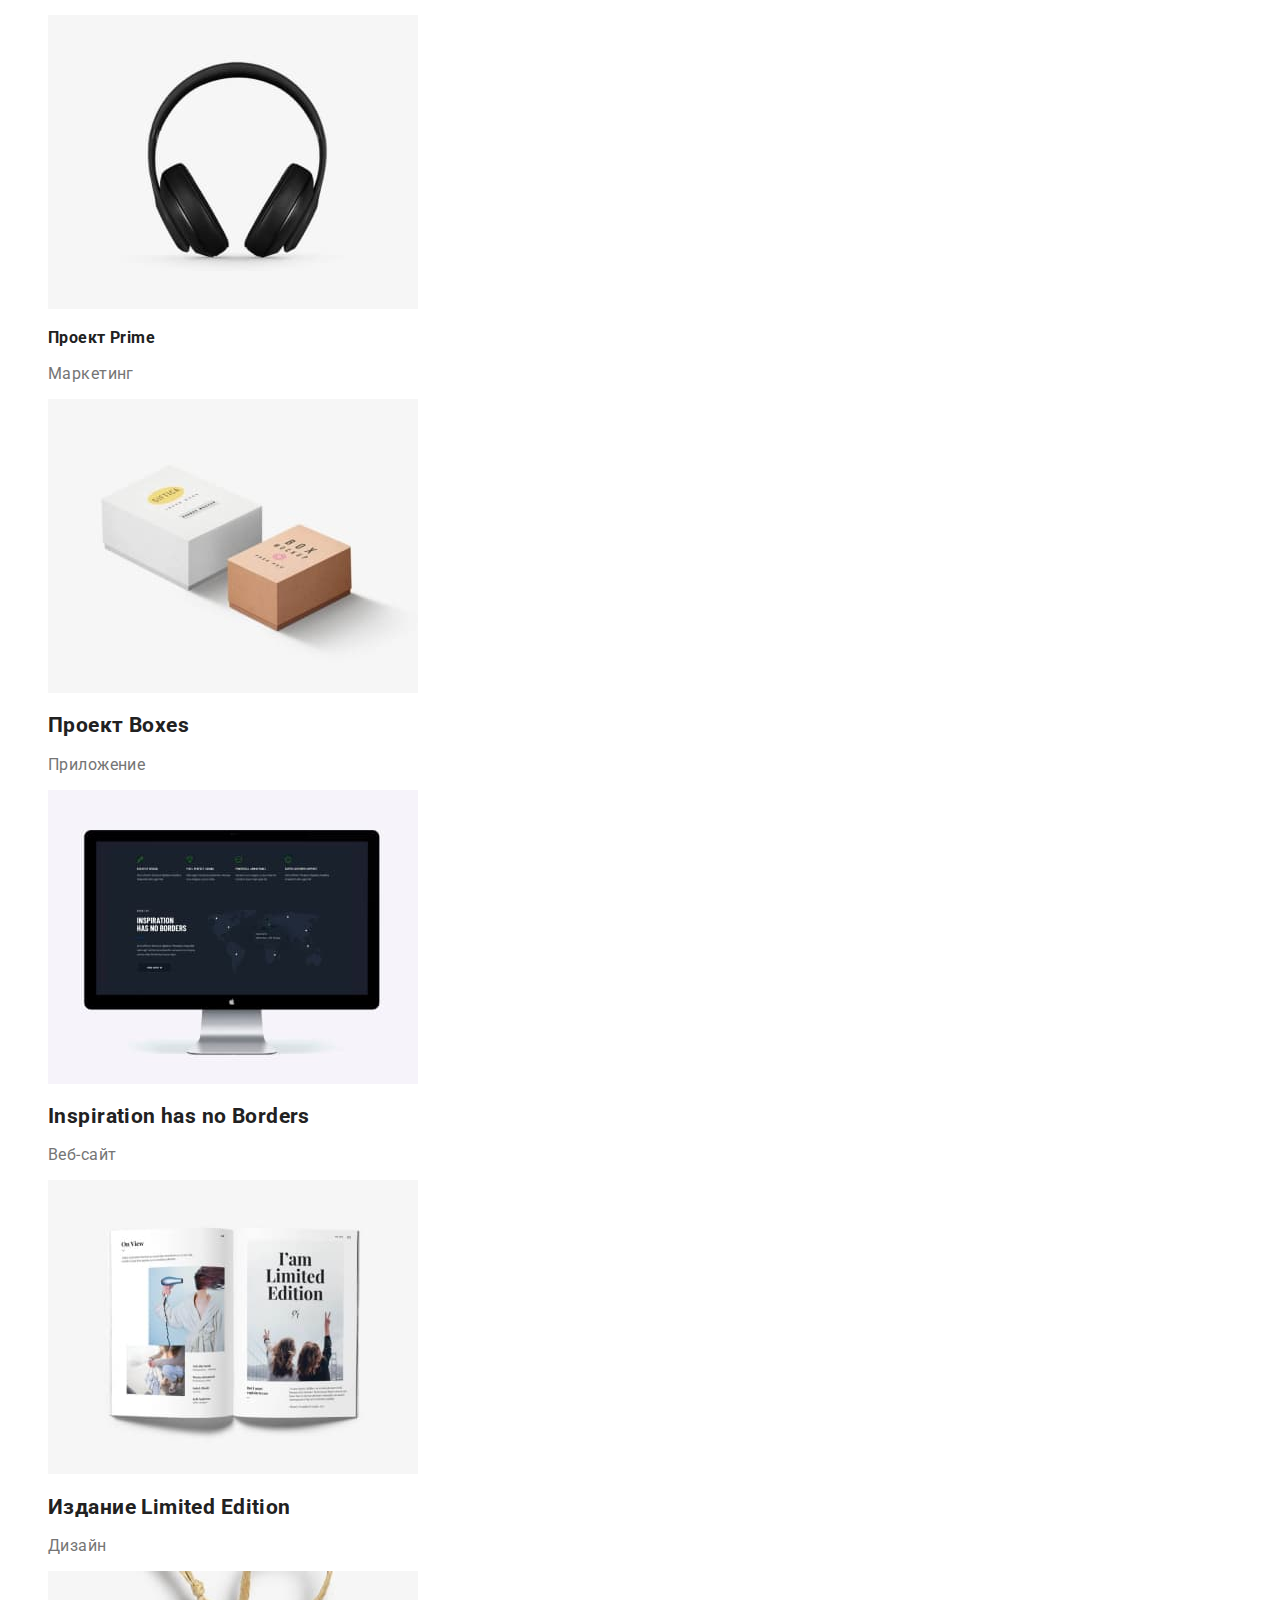
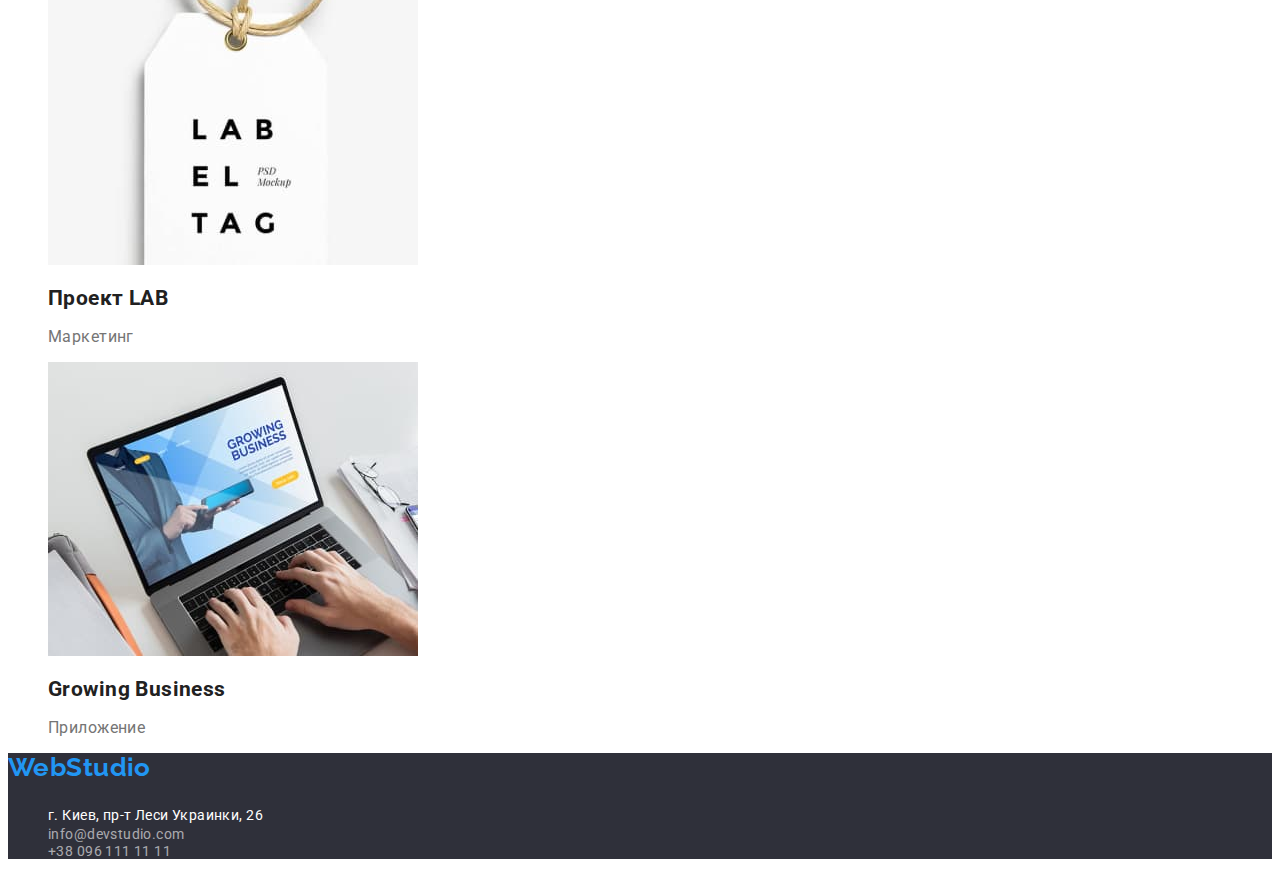
==== commit 961a946a: "выводит ссылку за пределы address" ====
--- a/portfolio.html
+++ b/portfolio.html
@@ -75,9 +75,9 @@
 		</section>
 	</main>
 	<footer class="footer">
+		<p><a class="logo" href="#">WebStudio</p>
 		<address>
 			<ul class="address">
-				<li><a class="logo" href="#">WebStudio</a></li>
 				<li><a class="map"
 						href="https://www.google.com/maps/place/%D0%B1%D1%83%D0%BB.+%D0%9B%D0%B5%D1%81%D0%B8+%D0%A3%D0%BA%D1%80%D0%B0%D0%B8%D0%BD%D0%BA%D0%B8,+26,+%D0%9A%D0%B8%D0%B5%D0%B2,+02000/@50.4265807,30.5361971,17z/data=!3m1!4b1!4m5!3m4!1s0x40d4cf0e033ecbe9:0x57a4dffefec77da0!8m2!3d50.4265807!4d30.5383858"
 						target="_blank">г. Киев, пр-т Леси Украинки, 26</a></li>
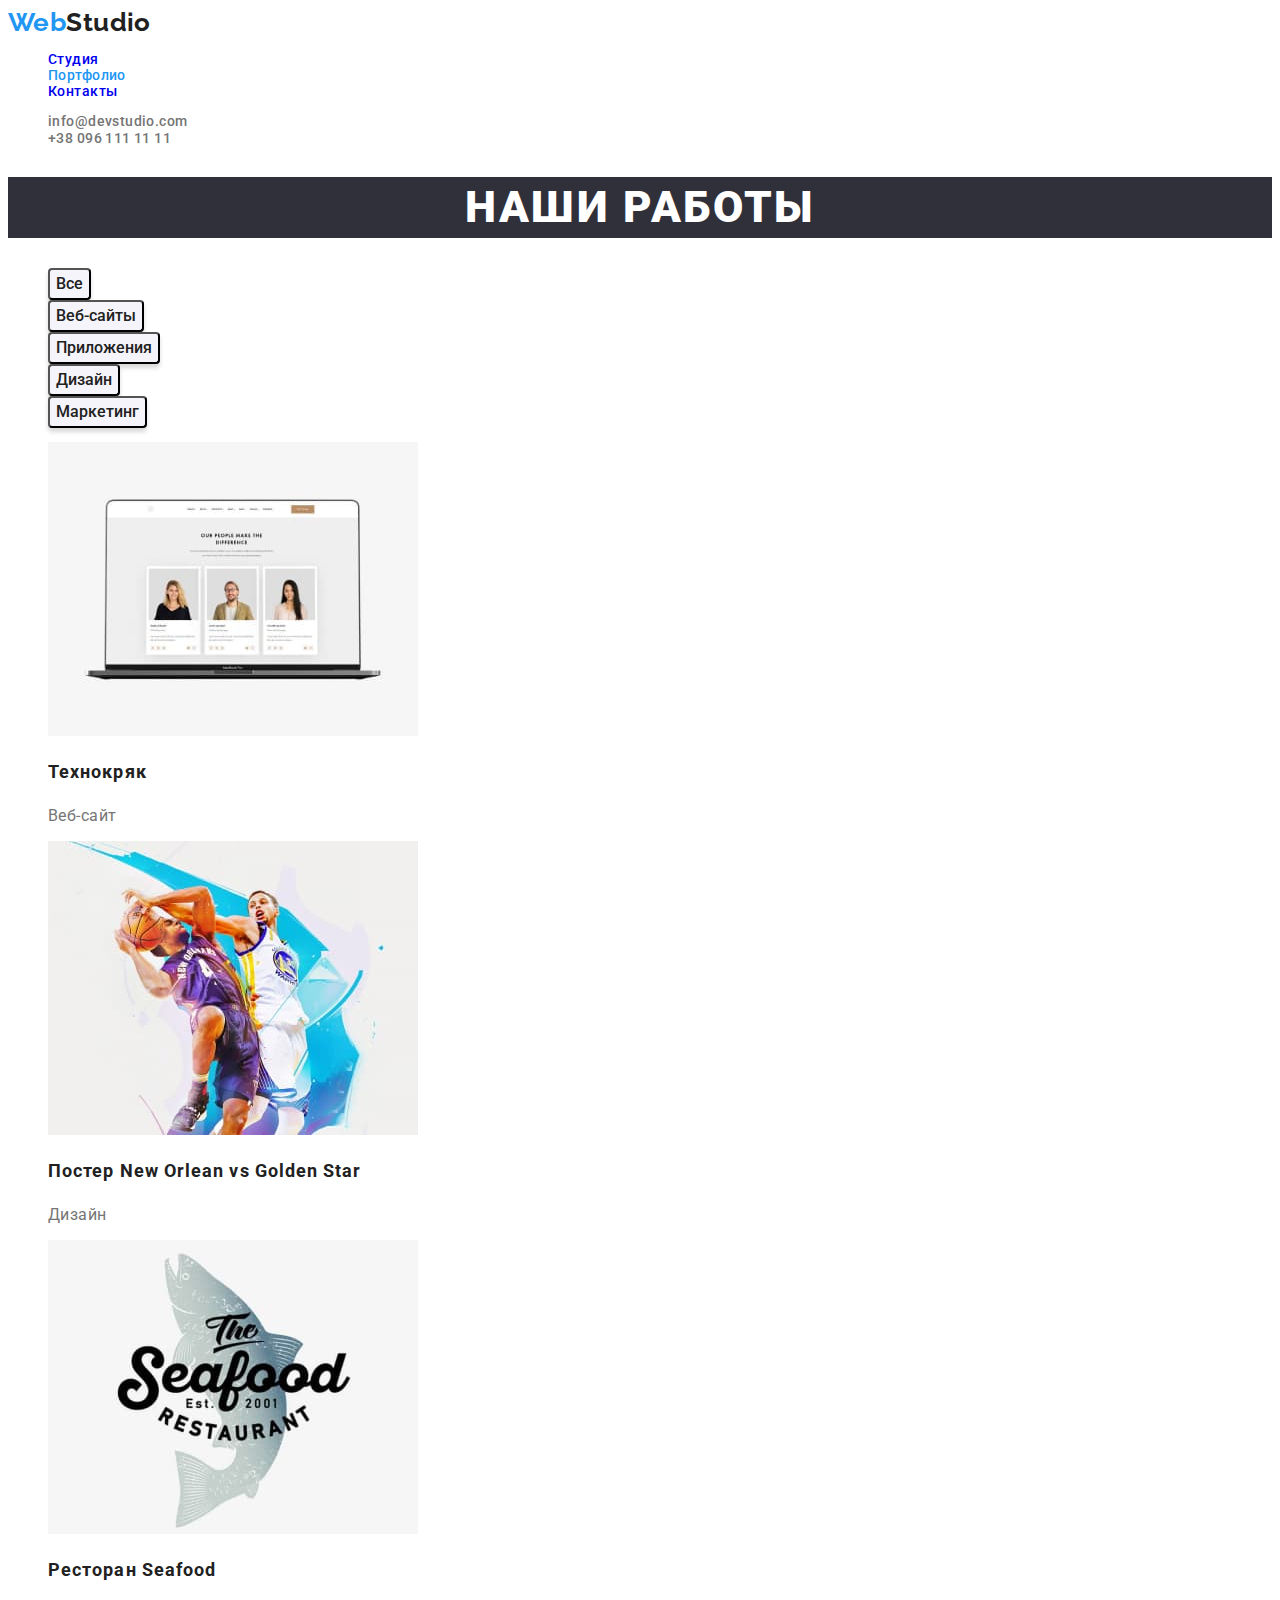
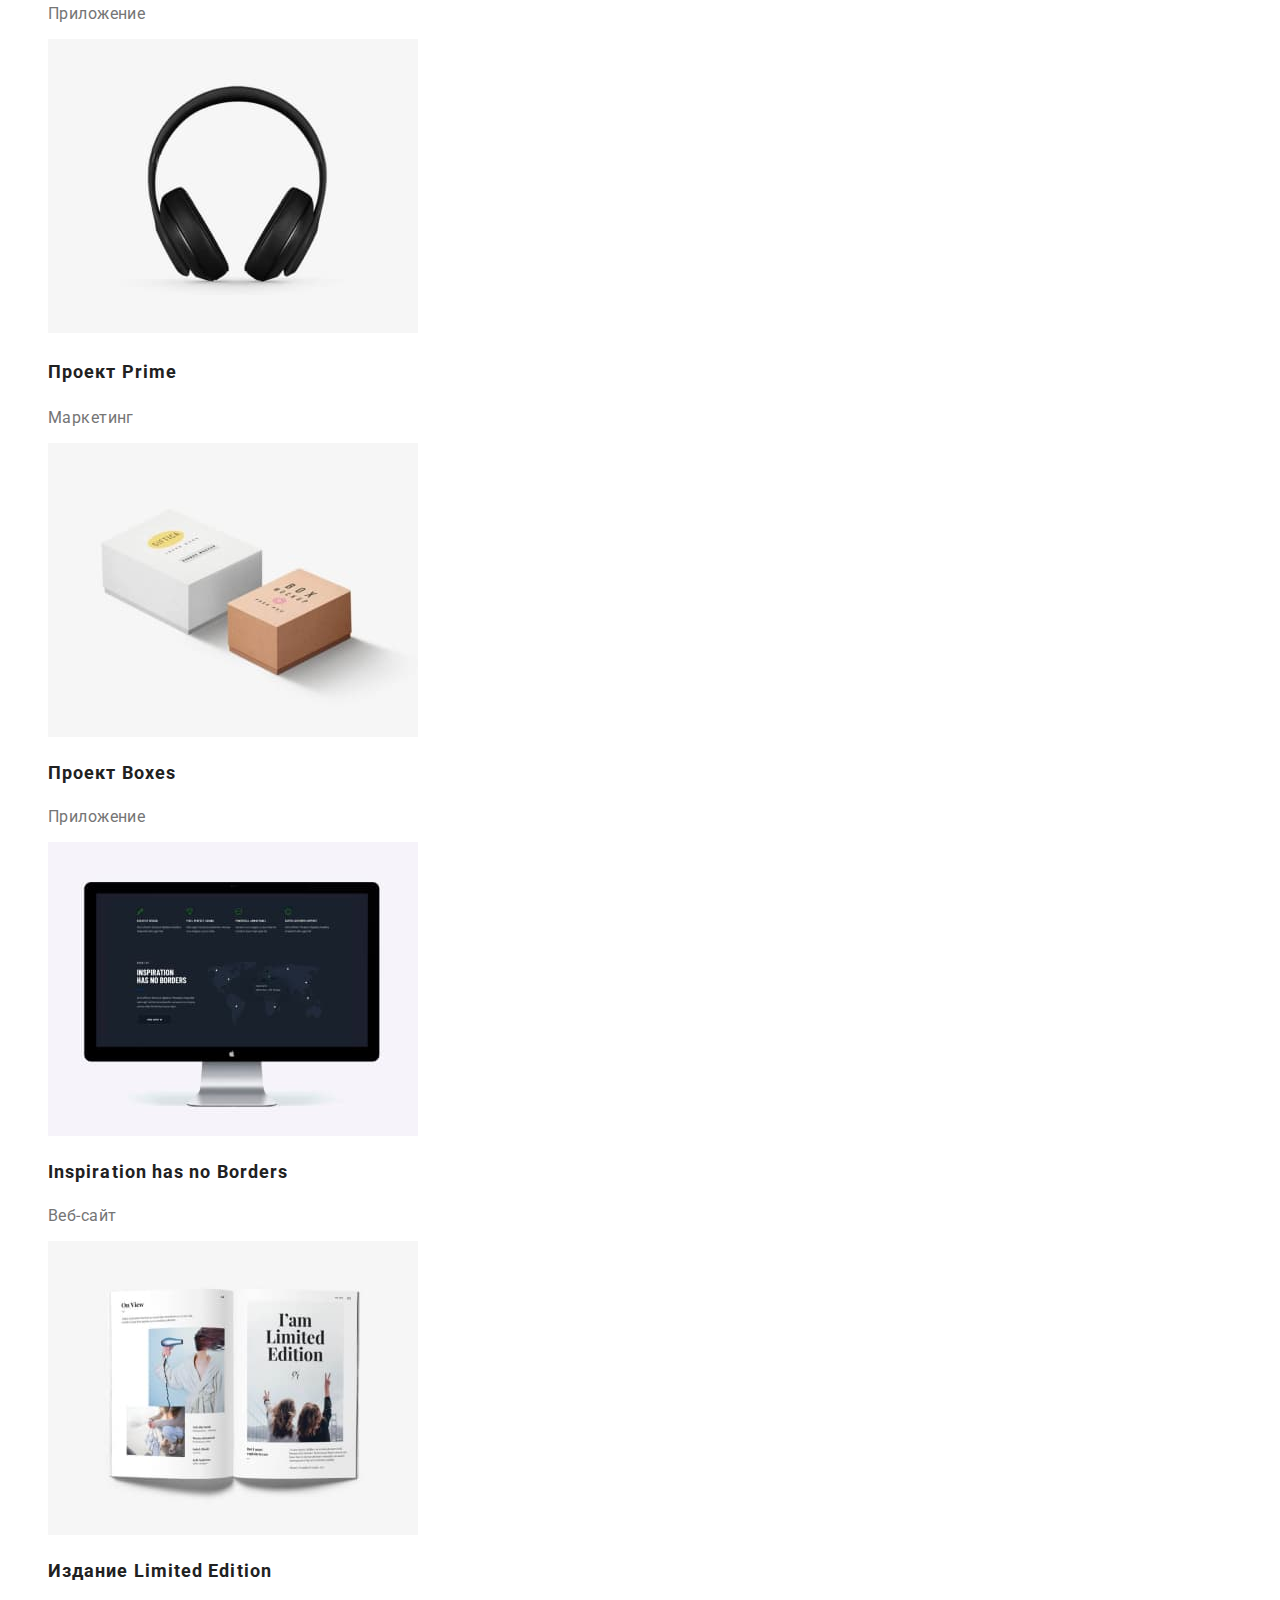
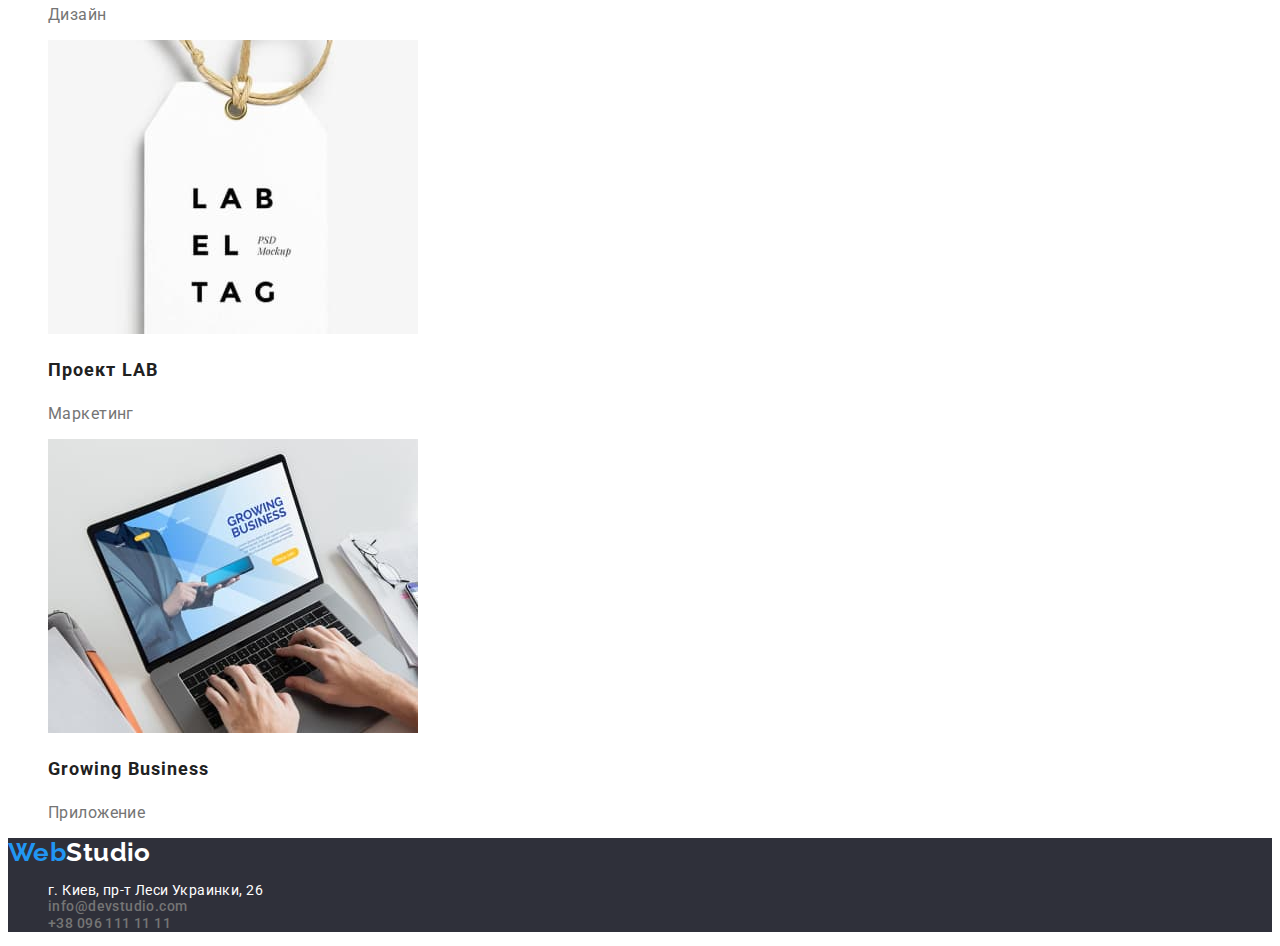
==== commit 030175cb: "Исправил ошибки" ====
--- a/portfolio.html
+++ b/portfolio.html
@@ -11,11 +11,11 @@
 </head>
 <body>
 	<header class="header">
-		<a class="logo" href="#">WebStudio</a>
-		<nav class="list">
+		<a class="logo" href="#">Web<span class="span-header">Studio</span></a>
+		<nav class="navigation">
 			<ul>
 				<li><a class="link" href="./index.html">Студия</a></li>
-				<li><a class="link" href="./portfolio.html">Портфолио</a></li>
+				<li><a class="link-active" href="./portfolio.html">Портфолио</a></li>
 				<li><a class="link" href="#">Контакты</a></li>
 			</ul>
 		</nav>
@@ -75,14 +75,14 @@
 		</section>
 	</main>
 	<footer class="footer">
-		<p><a class="logo" href="#">WebStudio</p>
+		<a class="logo" href="#">Web<span class="span-footer">Studio</span></a>
 		<address>
 			<ul class="address">
 				<li><a class="map"
 						href="https://www.google.com/maps/place/%D0%B1%D1%83%D0%BB.+%D0%9B%D0%B5%D1%81%D0%B8+%D0%A3%D0%BA%D1%80%D0%B0%D0%B8%D0%BD%D0%BA%D0%B8,+26,+%D0%9A%D0%B8%D0%B5%D0%B2,+02000/@50.4265807,30.5361971,17z/data=!3m1!4b1!4m5!3m4!1s0x40d4cf0e033ecbe9:0x57a4dffefec77da0!8m2!3d50.4265807!4d30.5383858"
 						target="_blank">г. Киев, пр-т Леси Украинки, 26</a></li>
-				<li><a class="link" href="mailto:info@devstudio.com">info@devstudio.com</a></li>
-				<li><a class="link" href="tel:+380961111111">+38 096 111 11 11</a></li>
+				<li><a class="contacts" href="mailto:info@devstudio.com">info@devstudio.com</a></li>
+				<li><a class="contacts" href="tel:+380961111111">+38 096 111 11 11</a></li>
 			</ul>
 		</address>
 	</footer>
--- a/css/styles.css
+++ b/css/styles.css
@@ -5,9 +5,6 @@
   --bg-white-color: #ffffff;
 }
 
-a:hover {
-  text-decoration: underline;
-}
 ul li {
   list-style: none;
 }
@@ -42,15 +39,37 @@
   line-height: 1.14;
   text-decoration: none;
 }
-.list {
+.span-header {
+  color: var(--title-text-color);
+}
+.span-footer {
+  color: var(--bg-white-color);
+}
+.navigation {
   font-weight: 500;
   line-height: 1.14;
   color: var(--title-text-color);
 }
+.link-active {
+  color: var(--accent-color);
+  text-decoration: none;
+}
+/* [href$="html"] {
+  color: var(--accent-color);
+} */
+
+/* .list.link:first-child {
+  color: var(--accent-color);
+} */
+
 .link:hover,
 .link:focus,
 .contacts:hover,
 .contacts:focus {
+  color: var(--accent-color);
+}
+.map:hover,
+.map:focus {
   color: var(--accent-color);
 }
 .button:hover,
@@ -73,7 +92,6 @@
 .link,
 .contacts {
   text-decoration: none;
-  color: var(--title-text-color);
 }
 .main-title {
   background: #2f303a;
@@ -149,13 +167,12 @@
   color: var(--bg-white-color);
   text-decoration: none;
 }
-}
 .products {
   color: var(--title-text-color);
   font-weight: 700;
-  font-style: 18px;
   line-height: 2;
   letter-spacing: 0.06em;
+  font-size: 18px;
 }
 .description {
   color: var(--primary-text-color);
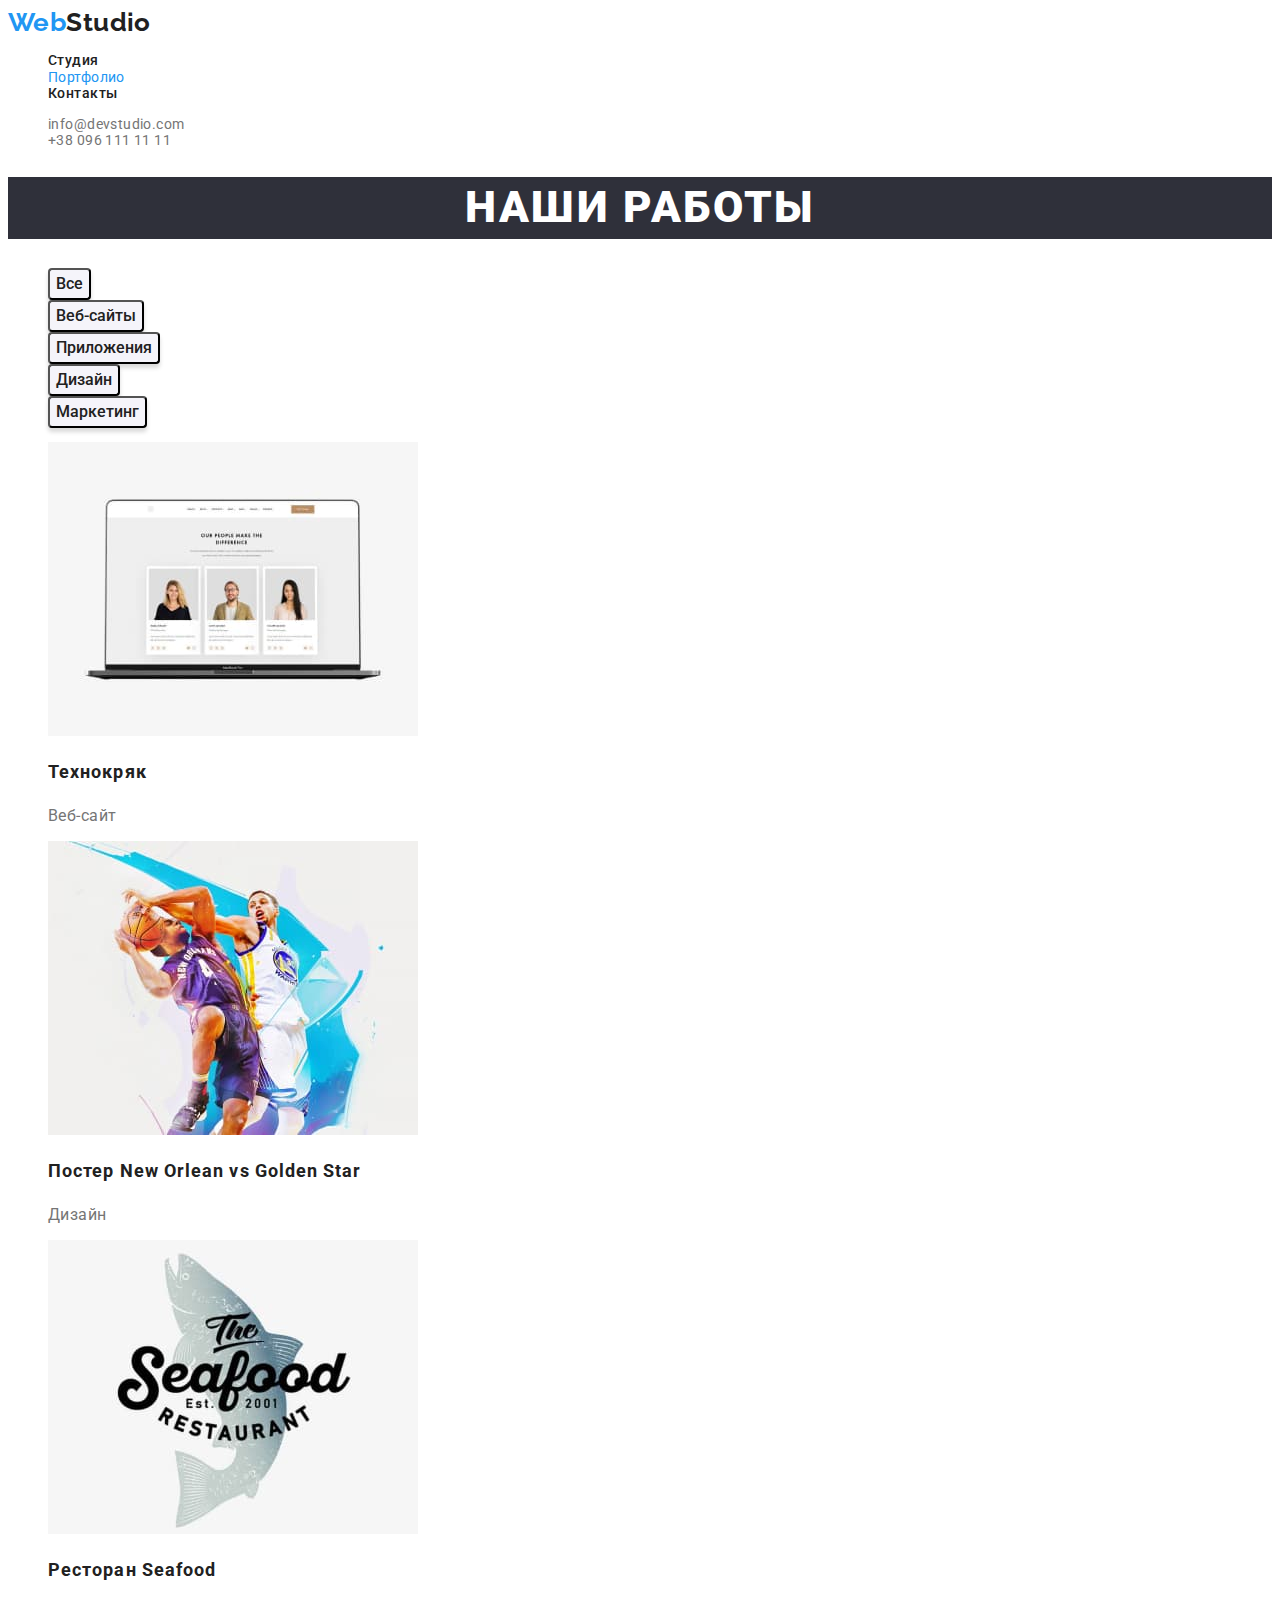
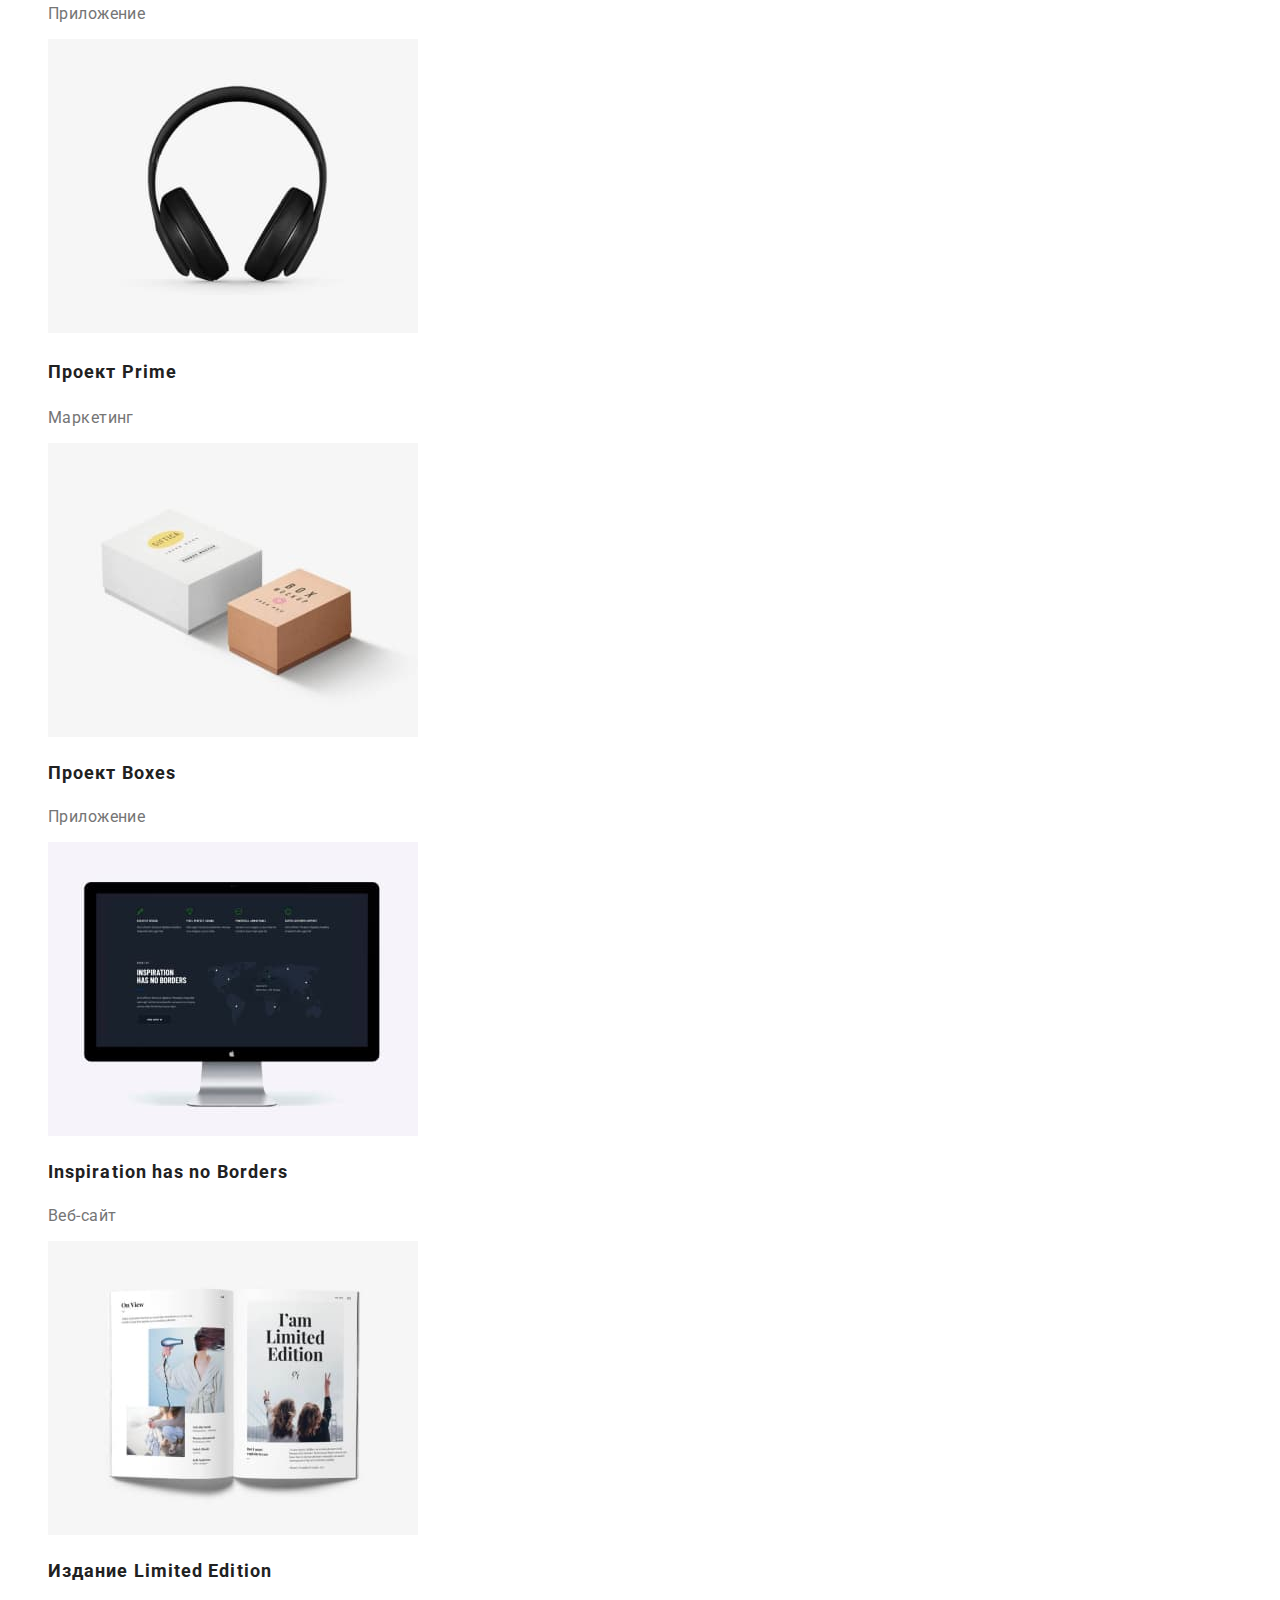
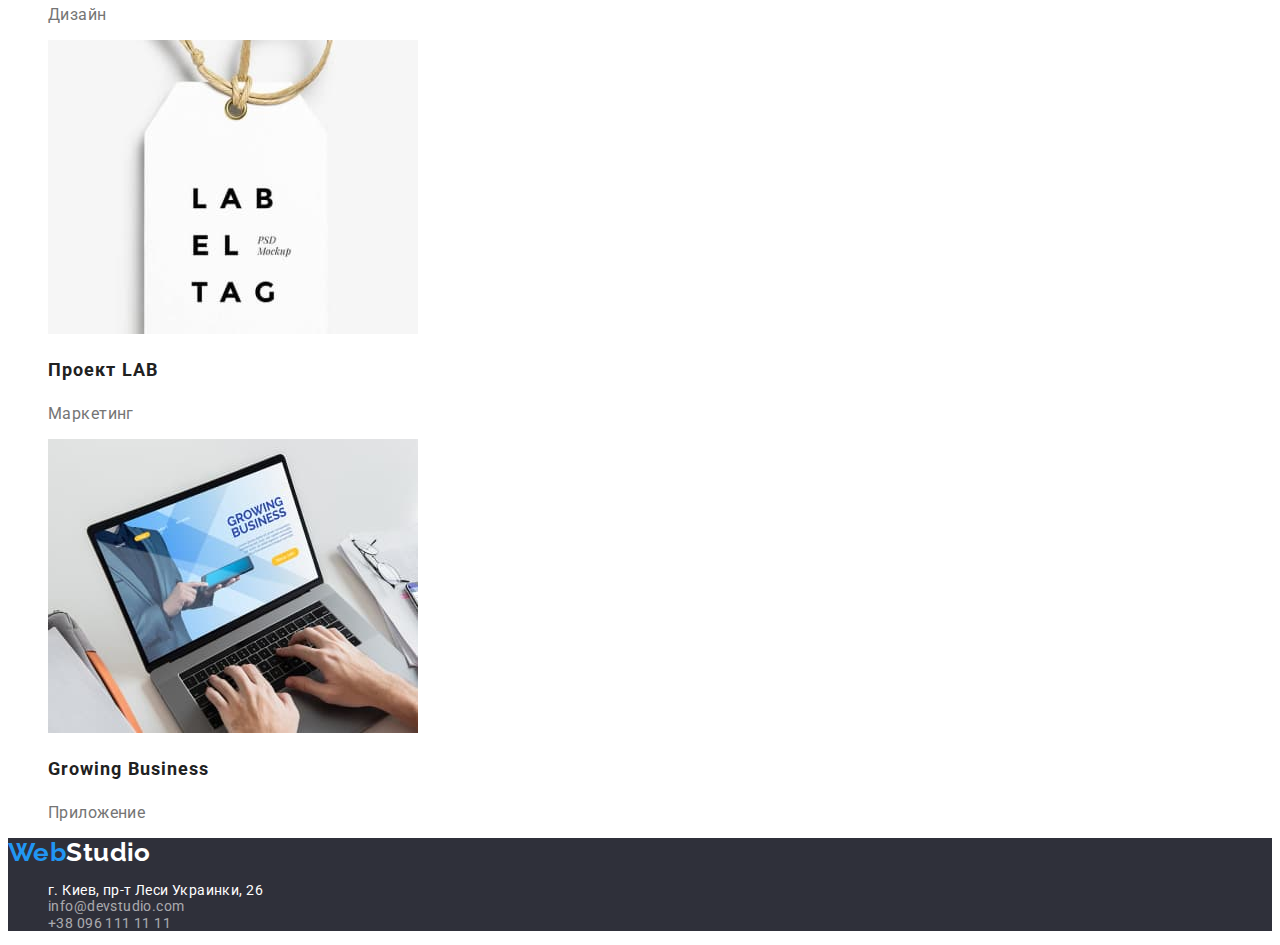
==== commit 5d294893: "Исправляет ошибки цвета текста" ====
--- a/portfolio.html
+++ b/portfolio.html
@@ -20,8 +20,8 @@
 			</ul>
 		</nav>
 		<ul>
-			<li><a class="contacts" href="mailto:info@devstudio.com">info@devstudio.com</a></li>
-			<li><a class="contacts" href="tel:+380961111111">+38 096 111 11 11</a></li>
+			<li><a class="contacts-header" href="mailto:info@devstudio.com">info@devstudio.com</a></li>
+			<li><a class="contacts-header" href="tel:+380961111111">+38 096 111 11 11</a></li>
 		</ul>
 	</header>
 	<main>
@@ -81,8 +81,8 @@
 				<li><a class="map"
 						href="https://www.google.com/maps/place/%D0%B1%D1%83%D0%BB.+%D0%9B%D0%B5%D1%81%D0%B8+%D0%A3%D0%BA%D1%80%D0%B0%D0%B8%D0%BD%D0%BA%D0%B8,+26,+%D0%9A%D0%B8%D0%B5%D0%B2,+02000/@50.4265807,30.5361971,17z/data=!3m1!4b1!4m5!3m4!1s0x40d4cf0e033ecbe9:0x57a4dffefec77da0!8m2!3d50.4265807!4d30.5383858"
 						target="_blank">г. Киев, пр-т Леси Украинки, 26</a></li>
-				<li><a class="contacts" href="mailto:info@devstudio.com">info@devstudio.com</a></li>
-				<li><a class="contacts" href="tel:+380961111111">+38 096 111 11 11</a></li>
+				<li><a class="contacts-footer" href="mailto:info@devstudio.com">info@devstudio.com</a></li>
+				<li><a class="contacts-footer" href="tel:+380961111111">+38 096 111 11 11</a></li>
 			</ul>
 		</address>
 	</footer>
--- a/css/styles.css
+++ b/css/styles.css
@@ -45,7 +45,7 @@
 .span-footer {
   color: var(--bg-white-color);
 }
-.navigation {
+.navigation .link {
   font-weight: 500;
   line-height: 1.14;
   color: var(--title-text-color);
@@ -54,18 +54,13 @@
   color: var(--accent-color);
   text-decoration: none;
 }
-/* [href$="html"] {
-  color: var(--accent-color);
-} */
-
-/* .list.link:first-child {
-  color: var(--accent-color);
-} */
 
 .link:hover,
 .link:focus,
-.contacts:hover,
-.contacts:focus {
+.contacts-header:hover,
+.contacts-header:focus,
+.contacts-footer:hover,
+.contacts-footer:focus {
   color: var(--accent-color);
 }
 .map:hover,
@@ -87,10 +82,16 @@
 .contacts {
   font-weight: 500;
   line-height: 1.14;
+}
+.contacts-header {
   color: var(--primary-text-color);
 }
+.contacts-footer {
+  color: rgba(255, 255, 255, 0.6);
+}
 .link,
-.contacts {
+.contacts-header,
+.contacts-footer {
   text-decoration: none;
 }
 .main-title {
@@ -158,11 +159,12 @@
 .address {
   background: #2f303a;
   font-style: normal;
+  line-height: 1.17;
 }
-.address .link {
+/* .address .link {
   color: rgba(255, 255, 255, 0.6);
   line-height: 1.17;
-}
+} */
 .map {
   color: var(--bg-white-color);
   text-decoration: none;
